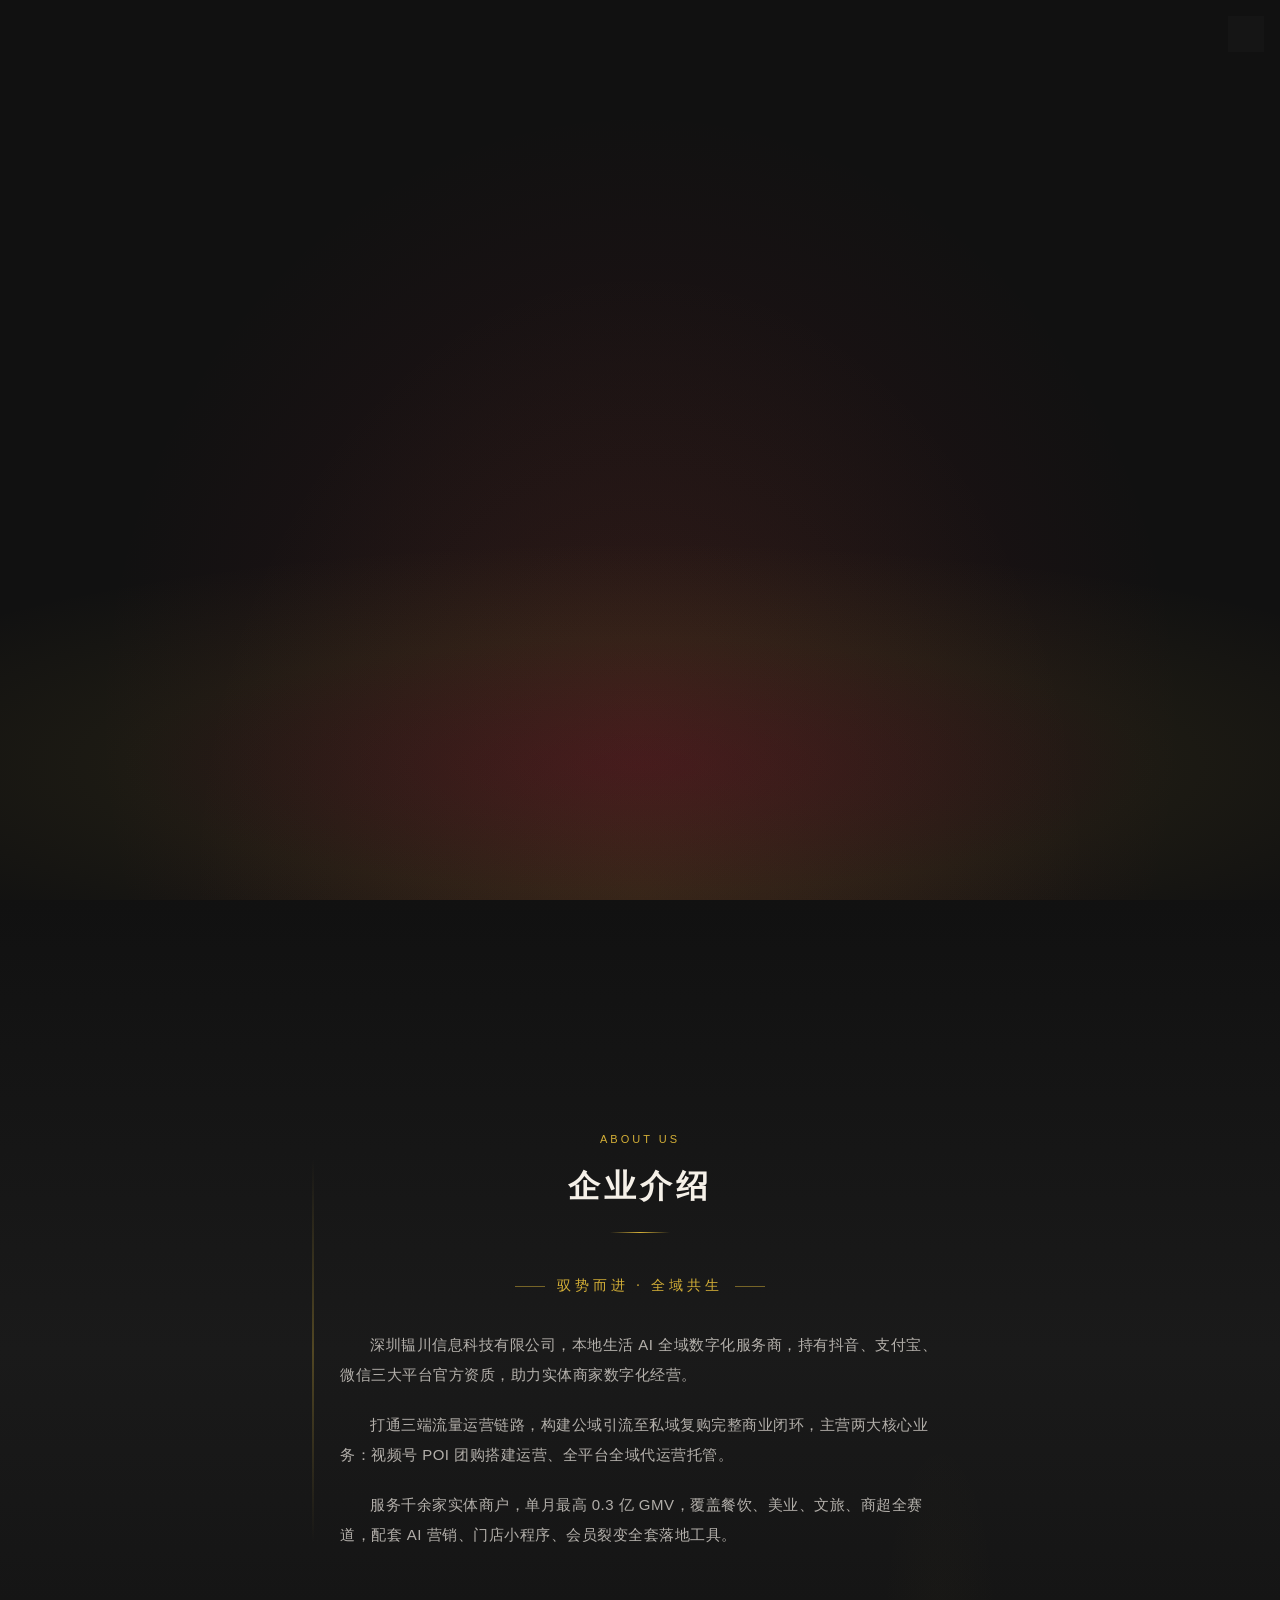
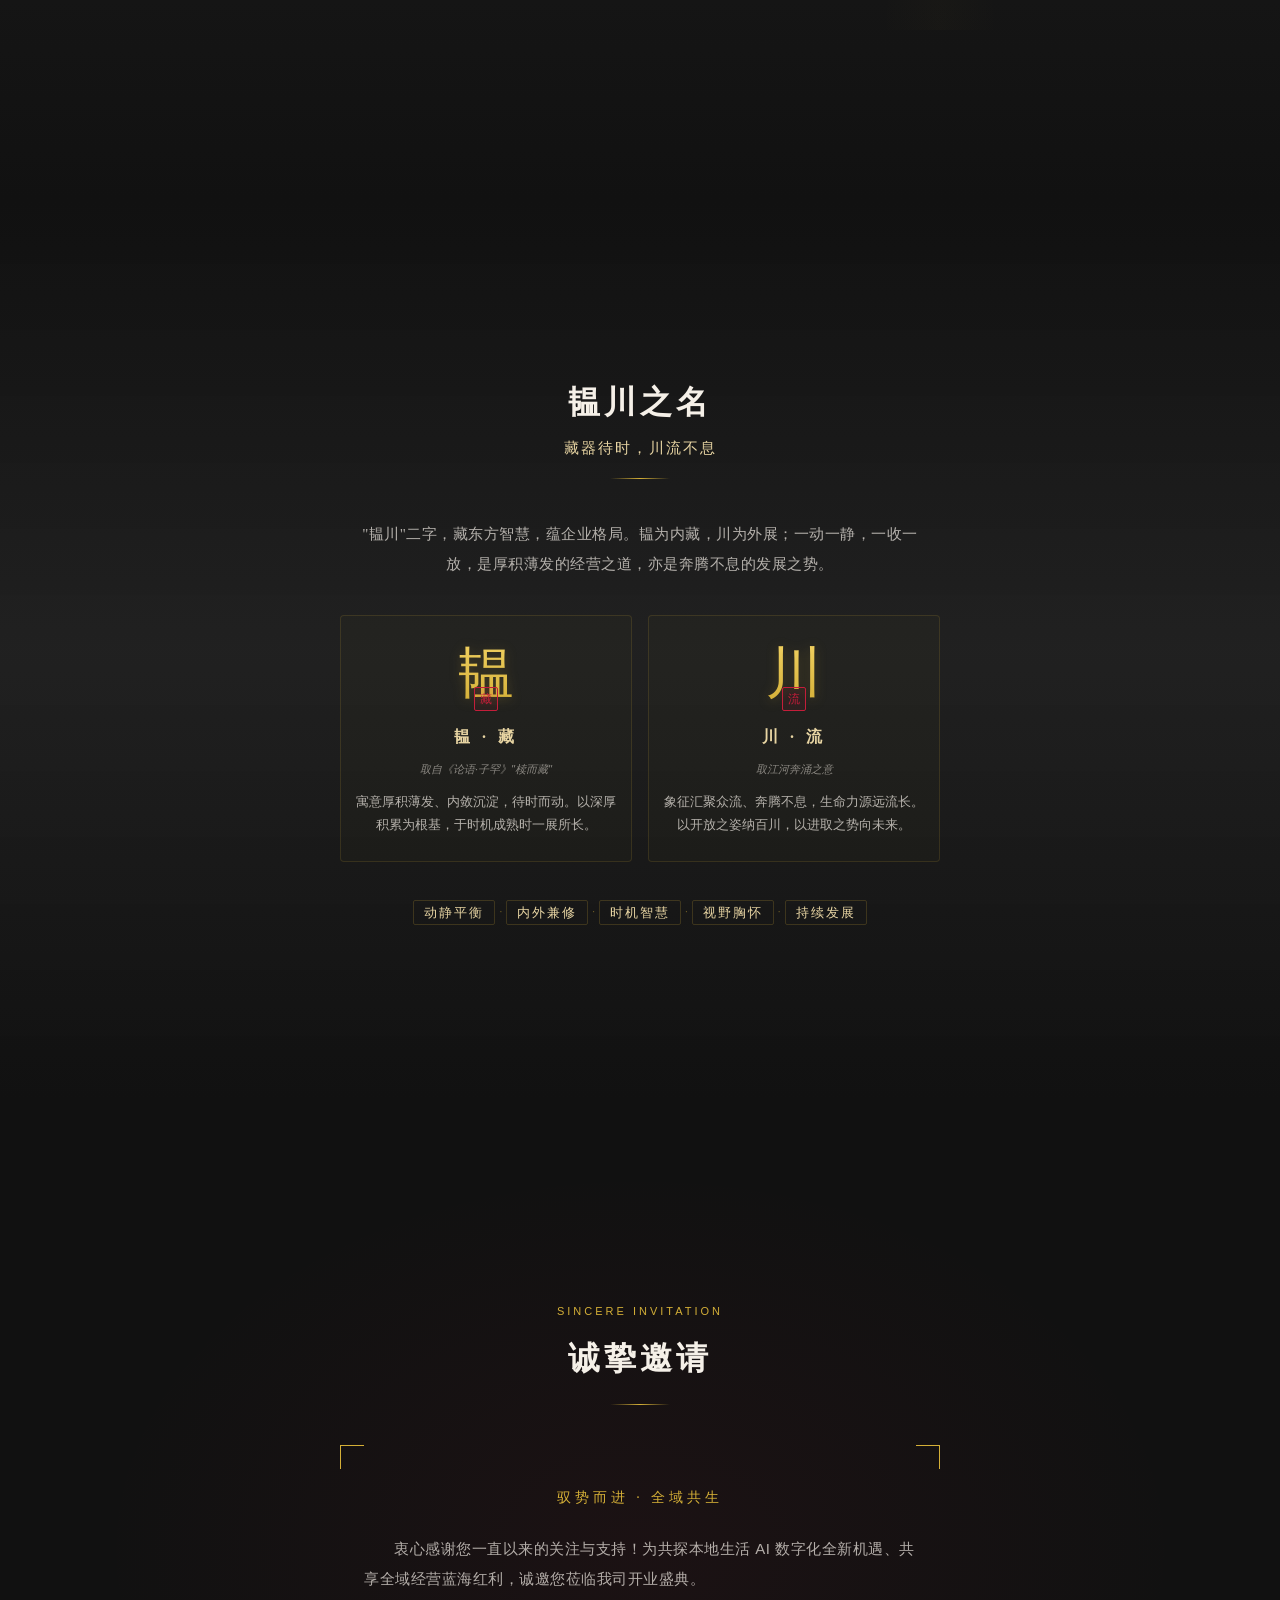
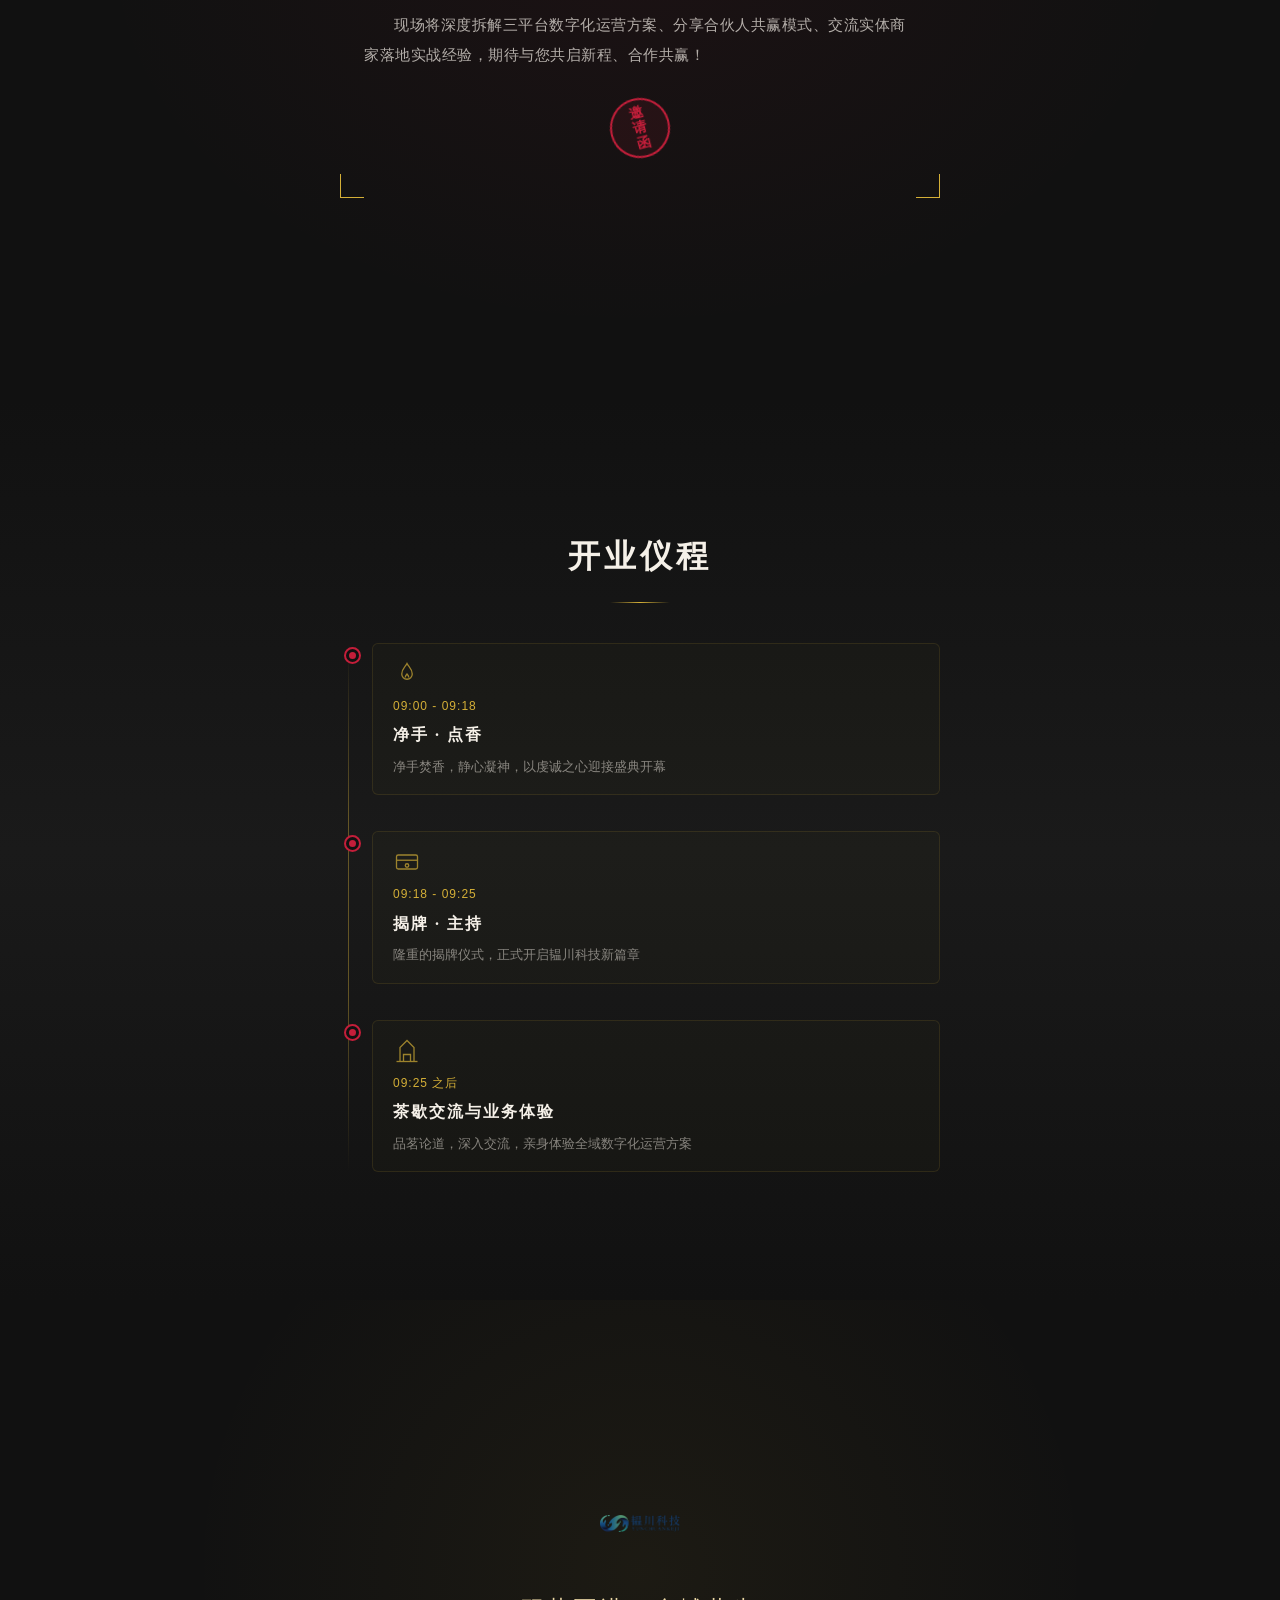
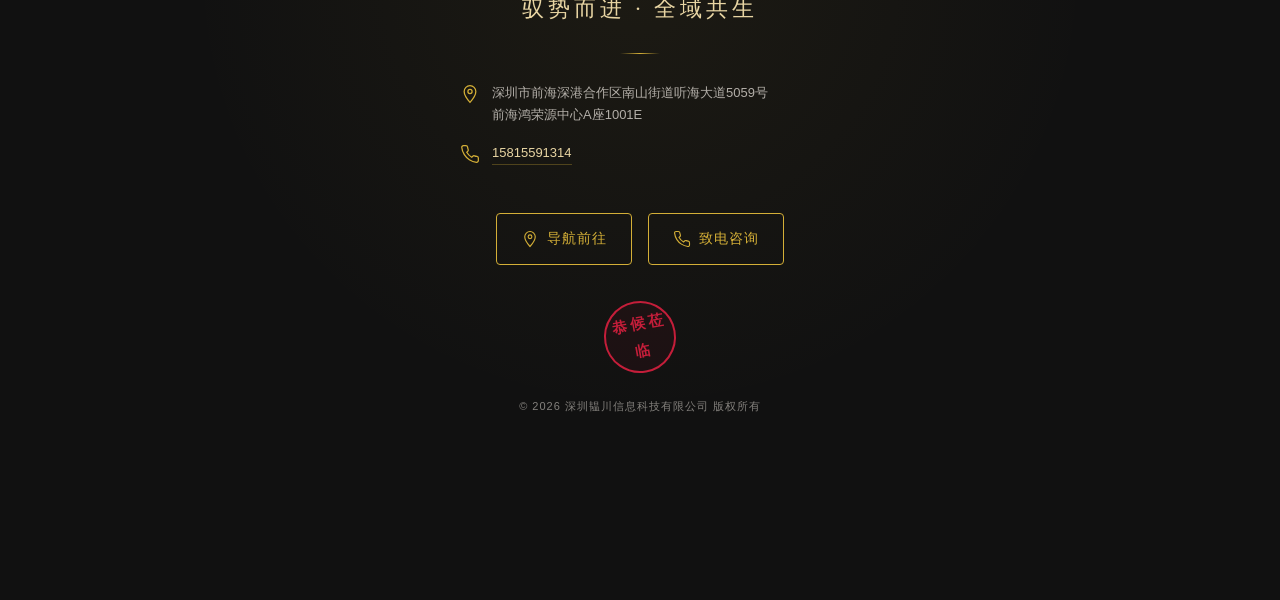
==== index.html @ 66364851 "初始化项目，上传开业邀请函页面全部代码" ====
<!DOCTYPE html>
<html lang="zh-CN">
<head>
  <meta charset="UTF-8">
  <meta name="viewport" content="width=device-width, initial-scale=1.0, maximum-scale=1.0, user-scalable=no">
  <title>韫川科技 · 开业盛典邀请函</title>
  <meta name="description" content="深圳韫川信息科技有限公司开业盛典诚邀您的莅临">
  <meta property="og:title" content="韫川科技 · 开业盛典邀请函">
  <meta property="og:description" content="驭势而进 · 全域共生 | 2026年7月16日 诚邀莅临">
  <meta property="og:image" content="public/logo.png">
  <link rel="preconnect" href="https://fonts.googleapis.cn">
  <link rel="preconnect" href="https://fonts.gstatic.cn" crossorigin>
  <link href="https://fonts.googleapis.cn/css2?family=Ma+Shan+Zheng&family=Noto+Sans+SC:wght@300;400;500;700&family=Noto+Serif+SC:wght@400;600;700;900&family=Playfair+Display:ital,wght@0,400;0,700;1,400&family=Montserrat:wght@300;400;600&display=swap" rel="stylesheet">
  <link rel="stylesheet" href="styles/main.css">
</head>
<body>
  <!-- 水纹背景画布 -->
  <canvas id="water-canvas"></canvas>

  <!-- 音乐控制按钮 -->
  <button class="music-btn" id="music-btn" aria-label="背景音乐开关">
    <div class="music-icon">
      <span class="music-bar"></span>
      <span class="music-bar"></span>
      <span class="music-bar"></span>
      <span class="music-bar"></span>
    </div>
  </button>

  <!-- 加载动画 -->
  <div id="loader" class="loader">
    <div class="loader-inner">
      <img src="public/logo.png" alt="韫川科技" class="loader-logo">
      <div class="loader-ink"></div>
    </div>
  </div>

  <!-- 主内容 -->
  <main id="main-content" class="main-content hidden">

    <!-- ====== 第一屏 · 首屏 ====== -->
    <section class="section hero-section" id="hero">
      <!-- 红金光效 -->
      <div class="hero-glow"></div>
      <div class="hero-content">
        <!-- LOGO -->
        <div class="hero-logo-wrap anim-item" data-delay="300">
          <img src="public/logo.png" alt="韫川科技" class="hero-logo">
          <div class="logo-gold-line"></div>
        </div>
        <!-- 主标题 -->
        <h1 class="hero-title anim-item" data-delay="600">
          <span class="title-main">驭势而进 · 全域共生</span>
        </h1>
        <!-- 副标题 -->
        <p class="hero-subtitle anim-item" data-delay="900">深圳韫川信息科技有限公司开业盛典</p>
        <!-- 时间地址 -->
        <div class="hero-info anim-item" data-delay="1200">
          <p class="hero-datetime">2026年7月16日 09:18</p>
          <p class="hero-address">深圳市前海深港合作区南山街道听海大道5059号<br>前海鸿荣源中心A座1001E</p>
        </div>
      </div>
      <!-- 右下角印章 -->
      <div class="hero-stamp anim-item" data-delay="1500">
        <div class="stamp-box">
          <span>诚</span><span>挚</span><span>邀</span><span>请</span>
        </div>
      </div>
      <!-- 滚动提示 -->
      <div class="scroll-hint anim-item" data-delay="1800">
        <div class="scroll-arrow"></div>
      </div>
    </section>

    <!-- ====== 第二屏 · 企业介绍 ====== -->
    <section class="section about-section" id="about">
      <div class="section-inner">
        <!-- 栏目标题 -->
        <div class="section-header anim-item">
          <span class="section-tag">About US</span>
          <h2 class="section-title">企业介绍</h2>
          <div class="header-line"></div>
        </div>
        <!-- 引语 -->
        <p class="about-quote anim-item" data-delay="100">驭势而进 · 全域共生</p>
        <!-- 左侧金线 -->
        <div class="about-gold-bar"></div>
        <!-- 正文 -->
        <div class="about-body">
          <p class="anim-item" data-delay="200">
            深圳韫川信息科技有限公司，本地生活 AI 全域数字化服务商，持有抖音、支付宝、微信三大平台官方资质，助力实体商家数字化经营。
          </p>
          <p class="anim-item" data-delay="350">
            打通三端流量运营链路，构建公域引流至私域复购完整商业闭环，主营两大核心业务：视频号 POI 团购搭建运营、全平台全域代运营托管。
          </p>
          <p class="anim-item" data-delay="500">
            服务千余家实体商户，单月最高 0.3 亿 GMV，覆盖餐饮、美业、文旅、商超全赛道，配套 AI 营销、门店小程序、会员裂变全套落地工具。
          </p>
        </div>
        <!-- 右侧水墨山川装饰 -->
        <div class="about-ink-mountain"></div>
      </div>
    </section>

    <!-- ====== 第三屏 · 韫川文化 ====== -->
    <section class="section culture-section" id="culture">
      <div class="section-inner">
        <!-- 栏目标题 -->
        <div class="section-header anim-item">
          <h2 class="section-title">韫川之名</h2>
          <p class="section-subtitle">藏器待时，川流不息</p>
          <div class="header-line"></div>
        </div>
        <!-- 开篇总起 -->
        <p class="culture-intro anim-item" data-delay="100">
          "韫川"二字，藏东方智慧，蕴企业格局。韫为内藏，川为外展；一动一静，一收一放，是厚积薄发的经营之道，亦是奔腾不息的发展之势。
        </p>
        <!-- 韫/川 双栏 -->
        <div class="culture-columns">
          <div class="culture-col culture-yun anim-item" data-delay="300">
            <div class="culture-char-wrap">
              <span class="culture-char">韫</span>
              <div class="culture-seal">藏</div>
            </div>
            <h3>韫 · 藏</h3>
            <p class="culture-source">取自《论语·子罕》"椟而藏"</p>
            <p>寓意厚积薄发、内敛沉淀，待时而动。以深厚积累为根基，于时机成熟时一展所长。</p>
          </div>
          <div class="culture-col culture-chuan anim-item" data-delay="400">
            <div class="culture-char-wrap">
              <span class="culture-char">川</span>
              <div class="culture-seal">流</div>
            </div>
            <h3>川 · 流</h3>
            <p class="culture-source">取江河奔涌之意</p>
            <p>象征汇聚众流、奔腾不息，生命力源远流长。以开放之姿纳百川，以进取之势向未来。</p>
          </div>
        </div>
        <!-- 底部五句总结 -->
        <div class="culture-summary anim-item" data-delay="600">
          <div class="summary-item"><span>动静平衡</span></div>
          <div class="summary-dot">·</div>
          <div class="summary-item"><span>内外兼修</span></div>
          <div class="summary-dot">·</div>
          <div class="summary-item"><span>时机智慧</span></div>
          <div class="summary-dot">·</div>
          <div class="summary-item"><span>视野胸怀</span></div>
          <div class="summary-dot">·</div>
          <div class="summary-item"><span>持续发展</span></div>
        </div>
      </div>
    </section>

    <!-- ====== 第四屏 · 诚挚邀请 ====== -->
    <section class="section invite-section" id="invite">
      <div class="section-inner">
        <!-- 栏目标题 -->
        <div class="section-header anim-item">
          <span class="section-tag">Sincere Invitation</span>
          <h2 class="section-title">诚挚邀请</h2>
          <div class="header-line"></div>
        </div>
        <!-- 邀请卡 -->
        <div class="invite-card anim-item" data-delay="200">
          <!-- 金线边框 -->
          <div class="card-border">
            <span class="corner tl"></span>
            <span class="corner tr"></span>
            <span class="corner bl"></span>
            <span class="corner br"></span>
          </div>
          <!-- 引语 -->
          <p class="invite-quote anim-item" data-delay="300">驭势而进 · 全域共生</p>
          <!-- 正文 -->
          <div class="invite-body anim-item" data-delay="400">
            <p>
              衷心感谢您一直以来的关注与支持！为共探本地生活 AI 数字化全新机遇、共享全域经营蓝海红利，诚邀您莅临我司开业盛典。
            </p>
            <p>
              现场将深度拆解三平台数字化运营方案、分享合伙人共赢模式、交流实体商家落地实战经验，期待与您共启新程、合作共赢！
            </p>
          </div>
          <!-- 邀请函印章 -->
          <div class="invite-stamp anim-item" data-delay="600">
            <div class="stamp-circle">
              <span>邀</span>
              <span>请</span>
              <span>函</span>
            </div>
          </div>
        </div>
      </div>
    </section>

    <!-- ====== 第五屏 · 开业仪程 ====== -->
    <section class="section schedule-section" id="schedule">
      <div class="section-inner">
        <!-- 栏目标题 -->
        <div class="section-header anim-item">
          <h2 class="section-title">开业仪程</h2>
          <div class="header-line"></div>
        </div>
        <!-- 时间轴 -->
        <div class="timeline">
          <div class="timeline-line"></div>
          <div class="timeline-item anim-item" data-delay="100">
            <div class="timeline-dot">
              <div class="dot-inner"></div>
            </div>
            <div class="timeline-card">
              <div class="timeline-icon">
                <svg viewBox="0 0 32 32" fill="none" stroke="currentColor" stroke-width="1.5">
                  <path d="M16 4c-2 4-6 6-6 12a6 6 0 0 0 12 0c0-6-4-8-6-12z"/>
                  <path d="M14 20c0-2 1-3 2-4 1 1 2 2 2 4"/>
                </svg>
              </div>
              <div class="timeline-time">09:00 - 09:18</div>
              <h3>净手 · 点香</h3>
              <p>净手焚香，静心凝神，以虔诚之心迎接盛典开幕</p>
            </div>
          </div>
          <div class="timeline-item anim-item" data-delay="250">
            <div class="timeline-dot">
              <div class="dot-inner"></div>
            </div>
            <div class="timeline-card">
              <div class="timeline-icon">
                <svg viewBox="0 0 32 32" fill="none" stroke="currentColor" stroke-width="1.5">
                  <rect x="4" y="8" width="24" height="16" rx="2"/>
                  <line x1="4" y1="14" x2="28" y2="14"/>
                  <circle cx="16" cy="20" r="2"/>
                </svg>
              </div>
              <div class="timeline-time">09:18 - 09:25</div>
              <h3>揭牌 · 主持</h3>
              <p>隆重的揭牌仪式，正式开启韫川科技新篇章</p>
            </div>
          </div>
          <div class="timeline-item anim-item" data-delay="400">
            <div class="timeline-dot">
              <div class="dot-inner"></div>
            </div>
            <div class="timeline-card">
              <div class="timeline-icon">
                <svg viewBox="0 0 32 32" fill="none" stroke="currentColor" stroke-width="1.5">
                  <path d="M8 28V12l8-8 8 8v16"/>
                  <path d="M12 28v-8h8v8"/>
                  <line x1="4" y1="28" x2="28" y2="28"/>
                </svg>
              </div>
              <div class="timeline-time">09:25 之后</div>
              <h3>茶歇交流与业务体验</h3>
              <p>品茗论道，深入交流，亲身体验全域数字化运营方案</p>
            </div>
          </div>
        </div>
      </div>
    </section>

    <!-- ====== 第六屏 · 尾页 ====== -->
    <section class="section footer-section" id="footer">
      <div class="section-inner">
        <!-- LOGO -->
        <div class="footer-logo-wrap anim-item">
          <img src="public/logo.png" alt="韫川科技" class="footer-logo">
        </div>
        <p class="footer-slogan anim-item" data-delay="100">驭势而进 · 全域共生</p>
        <div class="footer-divider anim-item" data-delay="150"></div>
        <!-- 联系信息 -->
        <div class="footer-info anim-item" data-delay="200">
          <div class="info-item">
            <svg viewBox="0 0 24 24" fill="none" stroke="currentColor" stroke-width="1.5">
              <path d="M12 2C8.13 2 5 5.13 5 9c0 5.25 7 13 7 13s7-7.75 7-13c0-3.87-3.13-7-7-7z"/>
              <circle cx="12" cy="9" r="2.5"/>
            </svg>
            <p>深圳市前海深港合作区南山街道听海大道5059号<br>前海鸿荣源中心A座1001E</p>
          </div>
          <div class="info-item">
            <svg viewBox="0 0 24 24" fill="none" stroke="currentColor" stroke-width="1.5">
              <path d="M22 16.92v3a2 2 0 0 1-2.18 2 19.79 19.79 0 0 1-8.63-3.07 19.5 19.5 0 0 1-6-6 19.79 19.79 0 0 1-3.07-8.67A2 2 0 0 1 4.11 2h3a2 2 0 0 1 2 1.72c.127.96.361 1.903.7 2.81a2 2 0 0 1-.45 2.11L8.09 9.91a16 16 0 0 0 6 6l1.27-1.27a2 2 0 0 1 2.11-.45c.907.339 1.85.573 2.81.7A2 2 0 0 1 22 16.92z"/>
            </svg>
            <a href="tel:15815591314" class="phone-link">15815591314</a>
          </div>
        </div>
        <!-- 导航按钮 -->
        <div class="footer-actions anim-item" data-delay="300">
          <a href="https://uri.amap.com/navigation?to=113.945417,22.521083,%E5%89%8D%E6%B5%B7%E9%B8%BF%E8%8D%A3%E6%BA%90%E4%B8%AD%E5%BF%83A%E5%BA%A7&mode=car&coordinate=gaode" target="_blank" class="nav-btn">
            <svg viewBox="0 0 24 24" fill="none" stroke="currentColor" stroke-width="1.5">
              <path d="M12 2C8.13 2 5 5.13 5 9c0 5.25 7 13 7 13s7-7.75 7-13c0-3.87-3.13-7-7-7z"/>
              <circle cx="12" cy="9" r="2.5"/>
            </svg>
            <span>导航前往</span>
          </a>
          <a href="tel:15815591314" class="call-btn">
            <svg viewBox="0 0 24 24" fill="none" stroke="currentColor" stroke-width="1.5">
              <path d="M22 16.92v3a2 2 0 0 1-2.18 2 19.79 19.79 0 0 1-8.63-3.07 19.5 19.5 0 0 1-6-6 19.79 19.79 0 0 1-3.07-8.67A2 2 0 0 1 4.11 2h3a2 2 0 0 1 2 1.72c.127.96.361 1.903.7 2.81a2 2 0 0 1-.45 2.11L8.09 9.91a16 16 0 0 0 6 6l1.27-1.27a2 2 0 0 1 2.11-.45c.907.339 1.85.573 2.81.7A2 2 0 0 1 22 16.92z"/>
            </svg>
            <span>致电咨询</span>
          </a>
        </div>
        <!-- 恭候莅临印章 -->
        <div class="footer-stamp anim-item" data-delay="400">
          <div class="stamp-circle-lg">
            <span>恭</span><span>候</span><span>莅</span><span>临</span>
          </div>
        </div>
        <p class="footer-copy">© 2026 深圳韫川信息科技有限公司 版权所有</p>
      </div>
    </section>
  </main>

  <script src="scripts/app.js"></script>
</body>
</html>
---- styles/main.css ----
/* ============================================
   韫川科技 · 开业盛典H5邀请函
   新中式商务风格
   ============================================ */

/* ---------- CSS Variables ---------- */
:root {
  --red: #C41E3A;
  --red-dark: #9B1830;
  --red-light: #E8344F;
  --gold: #D4AF37;
  --gold-light: #E8D5A3;
  --gold-bright: #F0D060;
  --ink: #2C2C2C;
  --ink-dark: #1a1a1a;
  --ink-deep: #111111;
  --warm-white: #F5F0E8;
  --warm-white-dim: rgba(245, 240, 232, 0.7);
  --text-dim: rgba(245, 240, 232, 0.5);
  --font-brush: 'Ma Shan Zheng', cursive;
  --font-serif: 'Noto Serif SC', serif;
  --font-sans: 'Noto Sans SC', sans-serif;
  --font-display: 'Playfair Display', serif;
  --font-mont: 'Montserrat', sans-serif;
}

/* ---------- Reset & Base ---------- */
*, *::before, *::after {
  margin: 0;
  padding: 0;
  box-sizing: border-box;
  -webkit-tap-highlight-color: transparent;
}

html {
  font-size: 16px;
  scroll-behavior: smooth;
  overflow-x: hidden;
}

body {
  font-family: var(--font-sans);
  background: var(--ink-deep);
  color: var(--warm-white);
  line-height: 1.8;
  overflow-x: hidden;
  -webkit-font-smoothing: antialiased;
  -moz-osx-font-smoothing: grayscale;
}

/* ---------- Water Canvas Background ---------- */
#water-canvas {
  position: fixed;
  top: 0;
  left: 0;
  width: 100%;
  height: 100%;
  z-index: 0;
  pointer-events: none;
  opacity: 0.35;
}

/* ---------- Music Button ---------- */
.music-btn {
  position: fixed;
  top: 16px;
  right: 16px;
  z-index: 1000;
  width: 36px;
  height: 36px;
  border-radius: 50%;
  border: 1px solid rgba(212, 175, 55, 0.4);
  background: rgba(26, 26, 26, 0.6);
  backdrop-filter: blur(8px);
  display: flex;
  align-items: center;
  justify-content: center;
  cursor: pointer;
  transition: all 0.3s ease;
}

.music-btn:hover, .music-btn:active {
  border-color: var(--gold);
  box-shadow: 0 0 12px rgba(212, 175, 55, 0.3);
}

.music-icon {
  display: flex;
  align-items: flex-end;
  gap: 2px;
  height: 14px;
}

.music-bar {
  display: block;
  width: 2.5px;
  background: var(--gold);
  border-radius: 1px;
  height: 4px;
  transition: height 0.2s ease;
}

.music-btn.playing .music-bar {
  animation: musicPulse 0.8s ease-in-out infinite alternate;
}

.music-btn.playing .music-bar:nth-child(1) { animation-delay: 0s; }
.music-btn.playing .music-bar:nth-child(2) { animation-delay: 0.2s; }
.music-btn.playing .music-bar:nth-child(3) { animation-delay: 0.4s; }
.music-btn.playing .music-bar:nth-child(4) { animation-delay: 0.1s; }

@keyframes musicPulse {
  0% { height: 4px; }
  100% { height: 14px; }
}

/* ---------- Loader ---------- */
.loader {
  position: fixed;
  inset: 0;
  z-index: 9999;
  background: var(--ink-deep);
  display: flex;
  align-items: center;
  justify-content: center;
  transition: opacity 0.8s ease, visibility 0.8s ease;
}

.loader.fade-out {
  opacity: 0;
  visibility: hidden;
}

.loader-inner {
  position: relative;
  display: flex;
  flex-direction: column;
  align-items: center;
}

.loader-logo {
  width: 120px;
  height: 120px;
  object-fit: contain;
  animation: loaderLogoIn 1.5s ease-out forwards;
}

.loader-ink {
  position: absolute;
  bottom: -20px;
  width: 200px;
  height: 4px;
  background: linear-gradient(90deg, transparent, var(--gold), transparent);
  animation: loaderInk 1.5s ease-out forwards;
  border-radius: 2px;
}

@keyframes loaderLogoIn {
  0% { opacity: 0; transform: scale(0.6); }
  60% { opacity: 1; transform: scale(1.05); }
  100% { opacity: 1; transform: scale(1); }
}

@keyframes loaderInk {
  0% { width: 0; opacity: 0; }
  50% { opacity: 1; }
  100% { width: 200px; opacity: 1; }
}

/* ---------- Main Content ---------- */
.main-content {
  position: relative;
  z-index: 1;
}

.main-content.hidden {
  opacity: 0;
  visibility: hidden;
}

.main-content.visible {
  opacity: 1;
  visibility: visible;
  transition: opacity 0.6s ease 0.3s;
}

/* ---------- Section Base ---------- */
.section {
  position: relative;
  min-height: 100vh;
  min-height: 100dvh;
  display: flex;
  align-items: center;
  justify-content: center;
  overflow: hidden;
}

.section-inner {
  position: relative;
  width: 100%;
  max-width: 600px;
  margin: 0 auto;
  padding: 80px 24px;
  z-index: 2;
}

/* ---------- Animation Items ---------- */
.anim-item {
  opacity: 0;
  transform: translateY(30px);
  transition: opacity 0.7s ease, transform 0.7s ease;
}

.anim-item.visible {
  opacity: 1;
  transform: translateY(0);
}

/* ---------- Section Header ---------- */
.section-header {
  text-align: center;
  margin-bottom: 40px;
}

.section-tag {
  display: block;
  font-family: var(--font-mont);
  font-size: 11px;
  letter-spacing: 3px;
  text-transform: uppercase;
  color: var(--gold);
  margin-bottom: 8px;
}

.section-title {
  font-family: var(--font-serif);
  font-size: 28px;
  font-weight: 700;
  color: var(--warm-white);
  letter-spacing: 4px;
}

.section-subtitle {
  font-family: var(--font-serif);
  font-size: 15px;
  color: var(--gold-light);
  margin-top: 4px;
  letter-spacing: 2px;
}

.header-line {
  width: 60px;
  height: 1px;
  background: linear-gradient(90deg, transparent, var(--gold), transparent);
  margin: 16px auto 0;
}

/* =============================================
   第一屏 · 首屏
   ============================================= */
.hero-section {
  background: radial-gradient(ellipse at 50% 80%, rgba(196, 30, 58, 0.12) 0%, transparent 60%),
              radial-gradient(ellipse at 50% 100%, rgba(212, 175, 55, 0.08) 0%, transparent 50%),
              var(--ink-deep);
}

.hero-glow {
  position: absolute;
  bottom: -10%;
  left: 50%;
  transform: translateX(-50%);
  width: 140%;
  height: 50%;
  background: radial-gradient(ellipse at center, rgba(196, 30, 58, 0.15) 0%, rgba(212, 175, 55, 0.06) 40%, transparent 70%);
  animation: heroGlow 6s ease-in-out infinite alternate;
  pointer-events: none;
}

@keyframes heroGlow {
  0% { opacity: 0.6; transform: translateX(-50%) translateY(0); }
  100% { opacity: 1; transform: translateX(-50%) translateY(-10px); }
}

.hero-content {
  position: relative;
  z-index: 2;
  text-align: center;
  padding: 0 24px;
}

/* LOGO */
.hero-logo-wrap {
  display: flex;
  flex-direction: column;
  align-items: center;
  margin-bottom: 36px;
}

.hero-logo {
  width: 140px;
  height: 140px;
  object-fit: contain;
  filter: drop-shadow(0 0 20px rgba(212, 175, 55, 0.2));
  animation: heroLogoFloat 4s ease-in-out infinite;
}

@keyframes heroLogoFloat {
  0%, 100% { transform: translateY(0); }
  50% { transform: translateY(-6px); }
}

.logo-gold-line {
  width: 80px;
  height: 1px;
  background: linear-gradient(90deg, transparent, var(--gold), transparent);
  margin-top: 16px;
}

/* 主标题 */
.hero-title {
  margin-bottom: 16px;
}

.title-main {
  font-family: var(--font-brush);
  font-size: 36px;
  color: transparent;
  background: linear-gradient(135deg, var(--gold-bright) 0%, var(--gold) 40%, var(--gold-light) 70%, var(--gold) 100%);
  background-clip: text;
  -webkit-background-clip: text;
  letter-spacing: 4px;
  line-height: 1.4;
  text-shadow: none;
  filter: drop-shadow(0 2px 8px rgba(212, 175, 55, 0.3));
}

/* 副标题 */
.hero-subtitle {
  font-family: var(--font-serif);
  font-size: 15px;
  color: var(--warm-white-dim);
  letter-spacing: 3px;
  margin-bottom: 32px;
}

/* 时间地址 */
.hero-info {
  margin-bottom: 20px;
}

.hero-datetime {
  font-family: var(--font-mont);
  font-size: 13px;
  color: var(--gold-light);
  letter-spacing: 2px;
  margin-bottom: 8px;
}

.hero-address {
  font-size: 12px;
  color: var(--text-dim);
  line-height: 1.8;
  letter-spacing: 1px;
}

/* 印章 */
.hero-stamp {
  position: absolute;
  right: 20px;
  bottom: 100px;
  z-index: 3;
}

.stamp-box {
  display: flex;
  flex-direction: column;
  align-items: center;
  padding: 10px 6px;
  border: 1.5px solid var(--red);
  border-radius: 3px;
  background: rgba(196, 30, 58, 0.1);
}

.stamp-box span {
  font-family: var(--font-serif);
  font-size: 14px;
  color: var(--red);
  line-height: 1.4;
  font-weight: 700;
}

/* 滚动提示 */
.scroll-hint {
  position: absolute;
  bottom: 30px;
  left: 50%;
  transform: translateX(-50%);
  display: flex;
  flex-direction: column;
  align-items: center;
  z-index: 3;
}

.scroll-arrow {
  width: 20px;
  height: 20px;
  border-right: 1.5px solid var(--gold);
  border-bottom: 1.5px solid var(--gold);
  transform: rotate(45deg);
  animation: scrollBounce 2s ease-in-out infinite;
  opacity: 0.6;
}

@keyframes scrollBounce {
  0%, 100% { transform: rotate(45deg) translateY(0); opacity: 0.6; }
  50% { transform: rotate(45deg) translateY(6px); opacity: 1; }
}

/* =============================================
   第二屏 · 企业介绍
   ============================================= */
.about-section {
  background: linear-gradient(180deg, var(--ink-deep) 0%, var(--ink-dark) 50%, var(--ink-deep) 100%);
}

.about-quote {
  font-family: var(--font-serif);
  font-size: 14px;
  color: var(--gold);
  text-align: center;
  letter-spacing: 4px;
  margin-bottom: 32px;
  position: relative;
}

.about-quote::before,
.about-quote::after {
  content: '';
  display: inline-block;
  width: 30px;
  height: 0.5px;
  background: var(--gold);
  vertical-align: middle;
  margin: 0 12px;
  opacity: 0.5;
}

.about-gold-bar {
  position: absolute;
  left: 12px;
  top: 50%;
  transform: translateY(-50%);
  width: 2px;
  height: 60%;
  background: linear-gradient(180deg, transparent, var(--gold), transparent);
  opacity: 0.3;
}

.about-body p {
  font-size: 14px;
  line-height: 2;
  color: var(--warm-white-dim);
  margin-bottom: 20px;
  text-indent: 2em;
  letter-spacing: 0.5px;
}

.about-ink-mountain {
  position: absolute;
  right: -20px;
  bottom: 40px;
  width: 120px;
  height: 200px;
  background: radial-gradient(ellipse at bottom, rgba(212, 175, 55, 0.04) 0%, transparent 70%);
  opacity: 0.5;
  pointer-events: none;
}

/* =============================================
   第三屏 · 韫川文化
   ============================================= */
.culture-section {
  background: linear-gradient(180deg, var(--ink-deep) 0%, rgba(44, 44, 44, 0.6) 50%, var(--ink-deep) 100%);
}

.culture-intro {
  font-family: var(--font-serif);
  font-size: 14px;
  line-height: 2;
  color: var(--warm-white-dim);
  text-align: center;
  margin-bottom: 36px;
  padding: 0 8px;
  letter-spacing: 0.5px;
}

/* 双栏 */
.culture-columns {
  display: flex;
  gap: 16px;
  margin-bottom: 36px;
}

.culture-col {
  flex: 1;
  text-align: center;
  padding: 24px 12px;
  border: 0.5px solid rgba(212, 175, 55, 0.15);
  border-radius: 4px;
  background: rgba(212, 175, 55, 0.02);
  position: relative;
}

/* 文化屏专属动效 - 韫从左滑入，川从右滑入 */
.culture-yun {
  opacity: 0;
  transform: translateX(-40px);
  transition: opacity 0.8s ease, transform 0.8s ease;
}

.culture-chuan {
  opacity: 0;
  transform: translateX(40px);
  transition: opacity 0.8s ease 0.2s, transform 0.8s ease 0.2s;
}

.culture-yun.visible {
  opacity: 1;
  transform: translateX(0);
}

.culture-chuan.visible {
  opacity: 1;
  transform: translateX(0);
}

.culture-char-wrap {
  position: relative;
  margin-bottom: 16px;
}

.culture-char {
  font-family: var(--font-brush);
  font-size: 56px;
  color: transparent;
  background: linear-gradient(180deg, var(--gold-bright), var(--gold));
  background-clip: text;
  -webkit-background-clip: text;
  line-height: 1.2;
  filter: drop-shadow(0 2px 6px rgba(212, 175, 55, 0.25));
}

.culture-seal {
  position: absolute;
  bottom: -4px;
  right: 50%;
  transform: translateX(50%);
  width: 24px;
  height: 24px;
  border: 1px solid var(--red);
  border-radius: 2px;
  display: flex;
  align-items: center;
  justify-content: center;
  font-family: var(--font-serif);
  font-size: 12px;
  color: var(--red);
  background: rgba(196, 30, 58, 0.08);
}

.culture-col h3 {
  font-family: var(--font-serif);
  font-size: 16px;
  color: var(--gold-light);
  margin-bottom: 8px;
  letter-spacing: 4px;
}

.culture-source {
  font-size: 11px;
  color: var(--text-dim);
  margin-bottom: 10px;
  font-style: italic;
}

.culture-col p:last-child {
  font-size: 13px;
  color: var(--warm-white-dim);
  line-height: 1.8;
}

/* 底部总结 */
.culture-summary {
  display: flex;
  align-items: center;
  justify-content: center;
  flex-wrap: wrap;
  gap: 4px;
}

.summary-item span {
  font-family: var(--font-serif);
  font-size: 13px;
  color: var(--gold-light);
  letter-spacing: 2px;
  padding: 4px 10px;
  border: 0.5px solid rgba(212, 175, 55, 0.2);
  border-radius: 2px;
}

.summary-dot {
  color: var(--gold);
  font-size: 10px;
  opacity: 0.5;
}

/* =============================================
   第四屏 · 诚挚邀请
   ============================================= */
.invite-section {
  background: radial-gradient(ellipse at 50% 50%, rgba(196, 30, 58, 0.06) 0%, transparent 60%),
              var(--ink-deep);
}

.invite-card {
  position: relative;
  padding: 40px 24px;
  text-align: center;
}

/* 金线边框 */
.card-border {
  position: absolute;
  inset: 0;
  pointer-events: none;
}

.corner {
  position: absolute;
  width: 24px;
  height: 24px;
}

.corner.tl { top: 0; left: 0; border-top: 1px solid var(--gold); border-left: 1px solid var(--gold); }
.corner.tr { top: 0; right: 0; border-top: 1px solid var(--gold); border-right: 1px solid var(--gold); }
.corner.bl { bottom: 0; left: 0; border-bottom: 1px solid var(--gold); border-left: 1px solid var(--gold); }
.corner.br { bottom: 0; right: 0; border-bottom: 1px solid var(--gold); border-right: 1px solid var(--gold); }

.invite-quote {
  font-family: var(--font-serif);
  font-size: 14px;
  color: var(--gold);
  letter-spacing: 4px;
  margin-bottom: 24px;
}

.invite-body p {
  font-size: 14px;
  line-height: 2;
  color: var(--warm-white-dim);
  margin-bottom: 16px;
  text-indent: 2em;
  text-align: left;
  letter-spacing: 0.5px;
}

/* 邀请函印章 */
.invite-stamp {
  display: flex;
  justify-content: center;
  margin-top: 28px;
}

.stamp-circle {
  width: 60px;
  height: 60px;
  border: 2px solid var(--red);
  border-radius: 50%;
  display: flex;
  flex-direction: column;
  align-items: center;
  justify-content: center;
  background: rgba(196, 30, 58, 0.08);
  transform: rotate(-15deg);
}

.stamp-circle span {
  font-family: var(--font-serif);
  font-size: 14px;
  color: var(--red);
  font-weight: 700;
  line-height: 1.1;
}

/* =============================================
   第五屏 · 开业仪程
   ============================================= */
.schedule-section {
  background: linear-gradient(180deg, var(--ink-deep) 0%, var(--ink-dark) 50%, var(--ink-deep) 100%);
}

/* 时间轴 */
.timeline {
  position: relative;
  padding-left: 32px;
}

.timeline-line {
  position: absolute;
  left: 8px;
  top: 0;
  bottom: 0;
  width: 1px;
  background: linear-gradient(180deg, transparent, var(--gold), var(--gold), transparent);
  opacity: 0.4;
}

.timeline-item {
  position: relative;
  margin-bottom: 36px;
}

.timeline-item:last-child {
  margin-bottom: 0;
}

.timeline-dot {
  position: absolute;
  left: -28px;
  top: 4px;
  width: 17px;
  height: 17px;
  border-radius: 50%;
  border: 2px solid var(--red);
  background: var(--ink-deep);
  display: flex;
  align-items: center;
  justify-content: center;
}

.dot-inner {
  width: 7px;
  height: 7px;
  border-radius: 50%;
  background: var(--red);
  animation: dotPulse 2s ease-in-out infinite;
}

@keyframes dotPulse {
  0%, 100% { opacity: 1; transform: scale(1); }
  50% { opacity: 0.5; transform: scale(0.7); }
}

.timeline-card {
  padding: 16px 20px;
  border: 0.5px solid rgba(212, 175, 55, 0.12);
  border-radius: 6px;
  background: rgba(212, 175, 55, 0.02);
}

.timeline-icon {
  width: 28px;
  height: 28px;
  color: var(--gold);
  margin-bottom: 8px;
  opacity: 0.7;
}

.timeline-icon svg {
  width: 100%;
  height: 100%;
}

.timeline-time {
  font-family: var(--font-mont);
  font-size: 12px;
  color: var(--gold);
  letter-spacing: 1px;
  margin-bottom: 4px;
}

.timeline-card h3 {
  font-family: var(--font-serif);
  font-size: 16px;
  color: var(--warm-white);
  margin-bottom: 6px;
  letter-spacing: 2px;
}

.timeline-card p {
  font-size: 13px;
  color: var(--text-dim);
  line-height: 1.7;
}

/* =============================================
   第六屏 · 尾页
   ============================================= */
.footer-section {
  background: radial-gradient(ellipse at 50% 30%, rgba(212, 175, 55, 0.06) 0%, transparent 50%),
              var(--ink-deep);
  min-height: 100vh;
  min-height: 100dvh;
}

.footer-section .section-inner {
  text-align: center;
  display: flex;
  flex-direction: column;
  align-items: center;
}

.footer-logo-wrap {
  margin-bottom: 16px;
}

.footer-logo {
  width: 80px;
  height: 80px;
  object-fit: contain;
  opacity: 0.8;
}

.footer-slogan {
  font-family: var(--font-brush);
  font-size: 22px;
  color: var(--gold-light);
  letter-spacing: 4px;
  margin-bottom: 24px;
}

.footer-divider {
  width: 40px;
  height: 1px;
  background: linear-gradient(90deg, transparent, var(--gold), transparent);
  margin-bottom: 28px;
}

/* 联系信息 */
.footer-info {
  margin-bottom: 32px;
  width: 100%;
  max-width: 360px;
}

.info-item {
  display: flex;
  align-items: flex-start;
  gap: 12px;
  margin-bottom: 16px;
  text-align: left;
}

.info-item svg {
  width: 20px;
  height: 20px;
  flex-shrink: 0;
  color: var(--gold);
  margin-top: 2px;
}

.info-item p,
.info-item a {
  font-size: 13px;
  color: var(--warm-white-dim);
  line-height: 1.7;
}

.phone-link {
  color: var(--gold-light) !important;
  text-decoration: none;
  border-bottom: 1px solid rgba(212, 175, 55, 0.3);
  transition: border-color 0.3s;
}

.phone-link:hover {
  border-color: var(--gold);
}

/* 按钮组 */
.footer-actions {
  display: flex;
  gap: 16px;
  margin-bottom: 36px;
}

.nav-btn,
.call-btn {
  display: flex;
  align-items: center;
  gap: 8px;
  padding: 12px 24px;
  border: 1px solid var(--gold);
  border-radius: 4px;
  color: var(--gold);
  text-decoration: none;
  font-size: 14px;
  letter-spacing: 1px;
  transition: all 0.3s ease;
  background: transparent;
}

.nav-btn:hover, .nav-btn:active,
.call-btn:hover, .call-btn:active {
  background: rgba(212, 175, 55, 0.1);
  box-shadow: 0 0 20px rgba(212, 175, 55, 0.15);
}

.nav-btn svg,
.call-btn svg {
  width: 18px;
  height: 18px;
}

/* 恭候莅临印章 */
.footer-stamp {
  margin-bottom: 24px;
}

.stamp-circle-lg {
  width: 72px;
  height: 72px;
  border: 2px solid var(--red);
  border-radius: 50%;
  display: flex;
  flex-wrap: wrap;
  align-items: center;
  justify-content: center;
  background: rgba(196, 30, 58, 0.06);
  transform: rotate(-10deg);
  padding: 8px;
  gap: 2px;
}

.stamp-circle-lg span {
  font-family: var(--font-serif);
  font-size: 15px;
  color: var(--red);
  font-weight: 700;
  width: 16px;
  text-align: center;
  line-height: 1.2;
}

.footer-copy {
  font-size: 11px;
  color: var(--text-dim);
  letter-spacing: 1px;
}

/* =============================================
   响应式适配
   ============================================= */
@media (max-width: 375px) {
  .title-main {
    font-size: 30px;
  }

  .hero-logo {
    width: 110px;
    height: 110px;
  }

  .section-title {
    font-size: 24px;
  }

  .culture-columns {
    flex-direction: column;
    gap: 20px;
  }

  .culture-char {
    font-size: 44px;
  }

  .footer-actions {
    flex-direction: column;
    width: 100%;
    padding: 0 20px;
  }

  .nav-btn,
  .call-btn {
    justify-content: center;
    width: 100%;
  }

  .summary-item span {
    font-size: 11px;
    padding: 3px 6px;
  }
}

@media (min-width: 768px) {
  .section-inner {
    max-width: 680px;
    padding: 100px 40px;
  }

  .title-main {
    font-size: 44px;
  }

  .hero-logo {
    width: 160px;
    height: 160px;
  }

  .section-title {
    font-size: 32px;
  }

  .about-body p {
    font-size: 15px;
  }

  .culture-intro {
    font-size: 15px;
  }

  .invite-body p {
    font-size: 15px;
  }
}
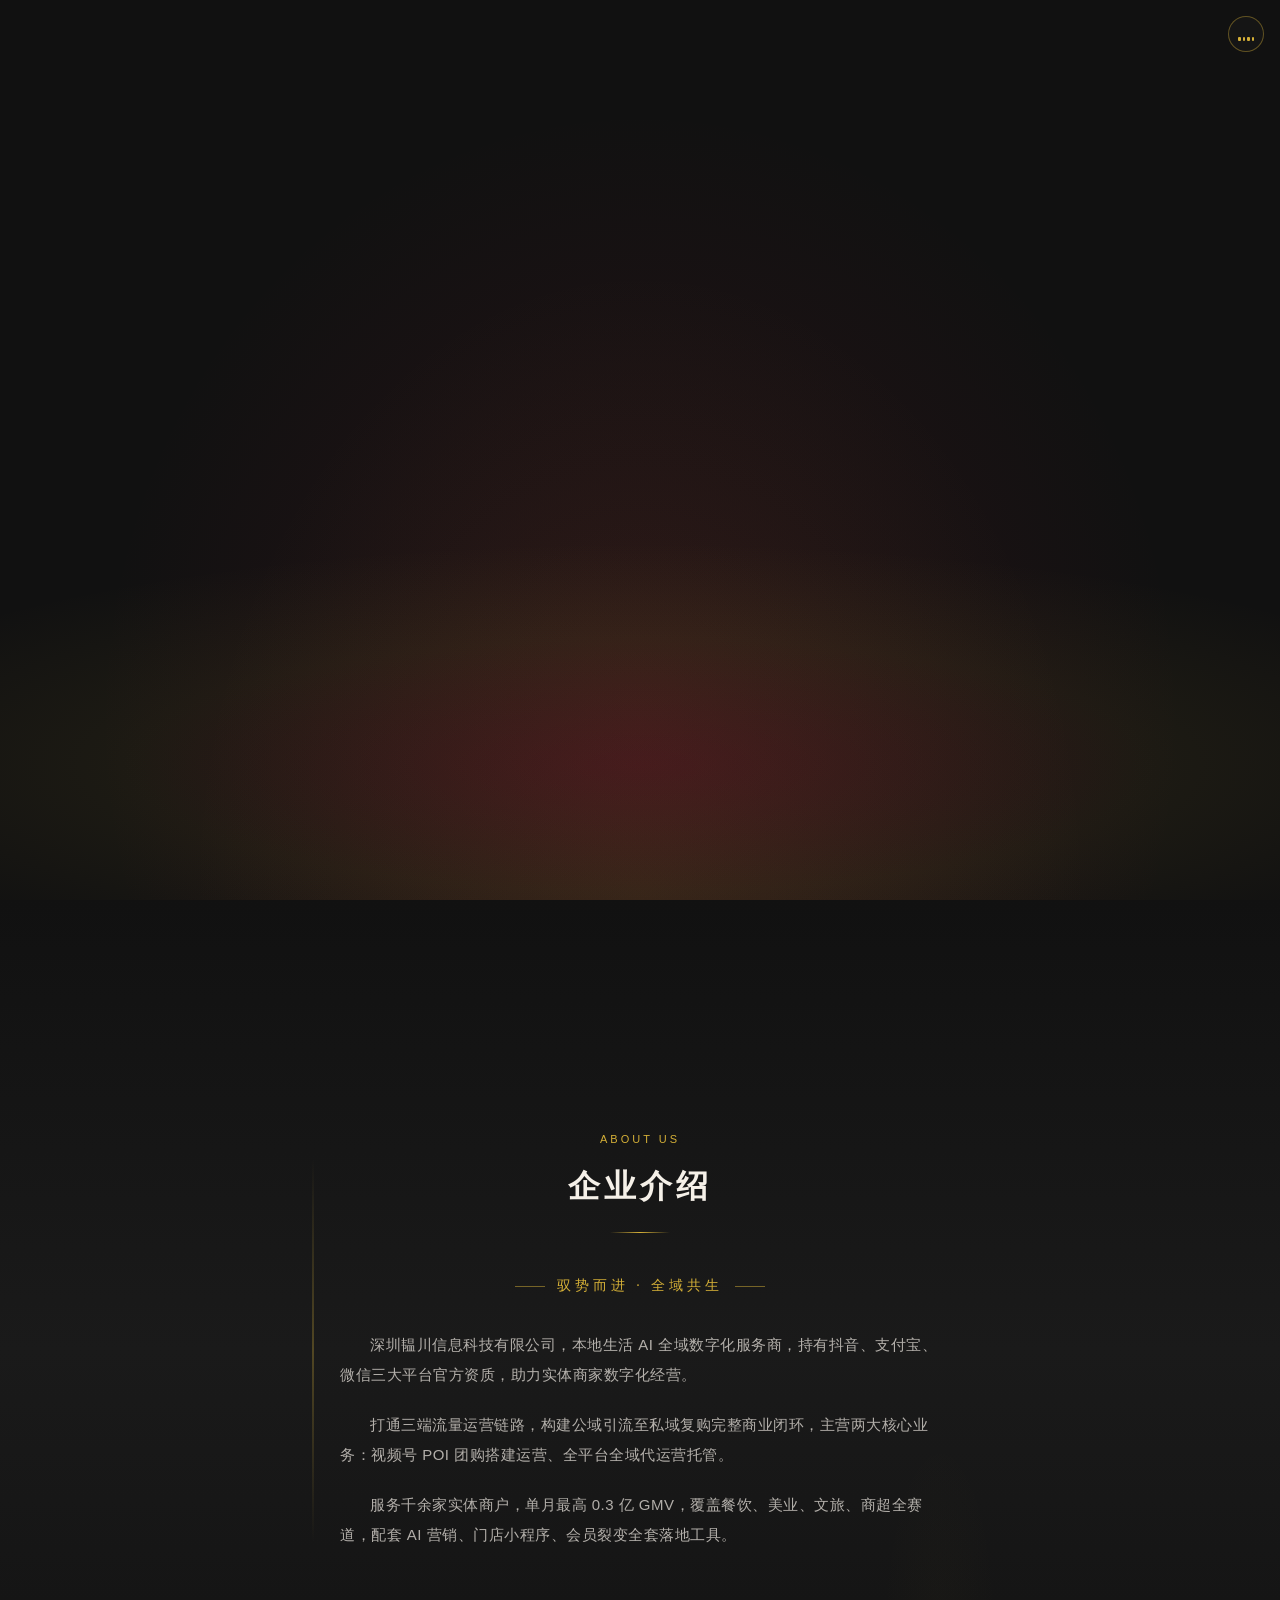
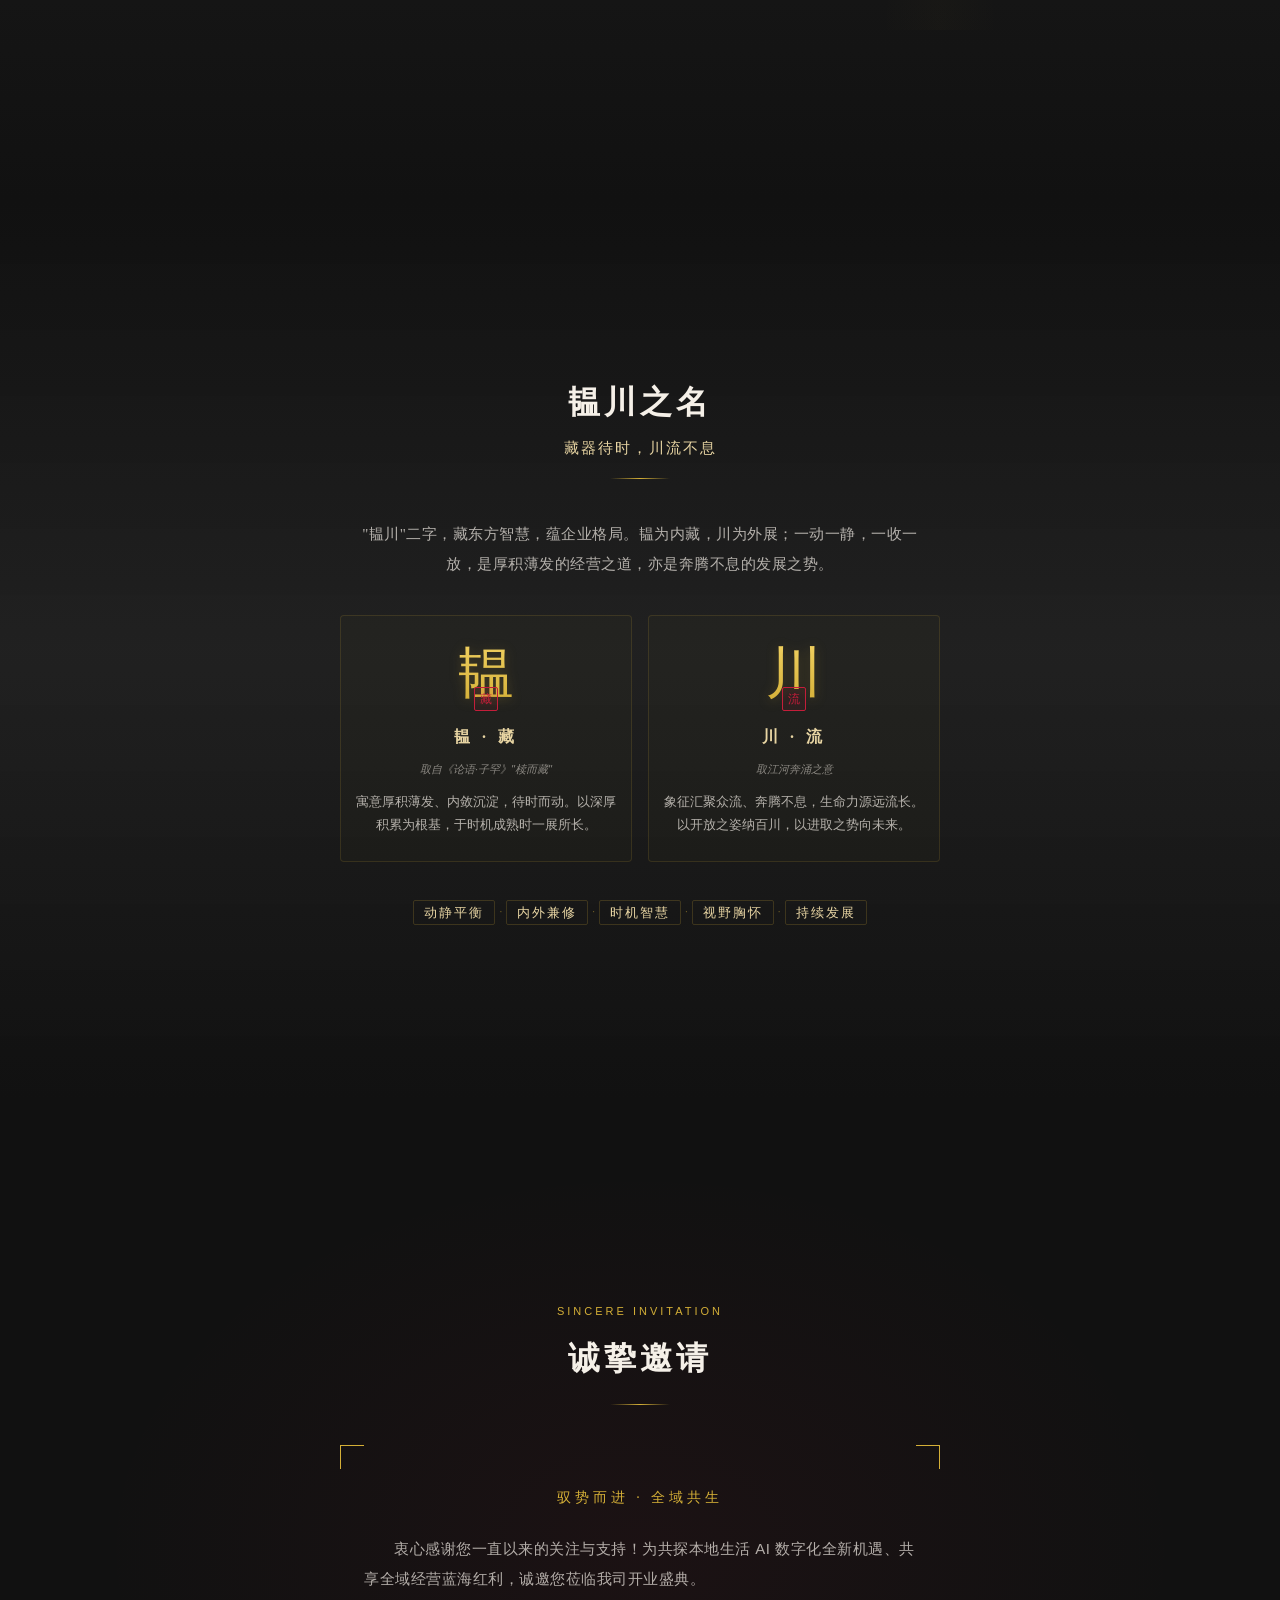
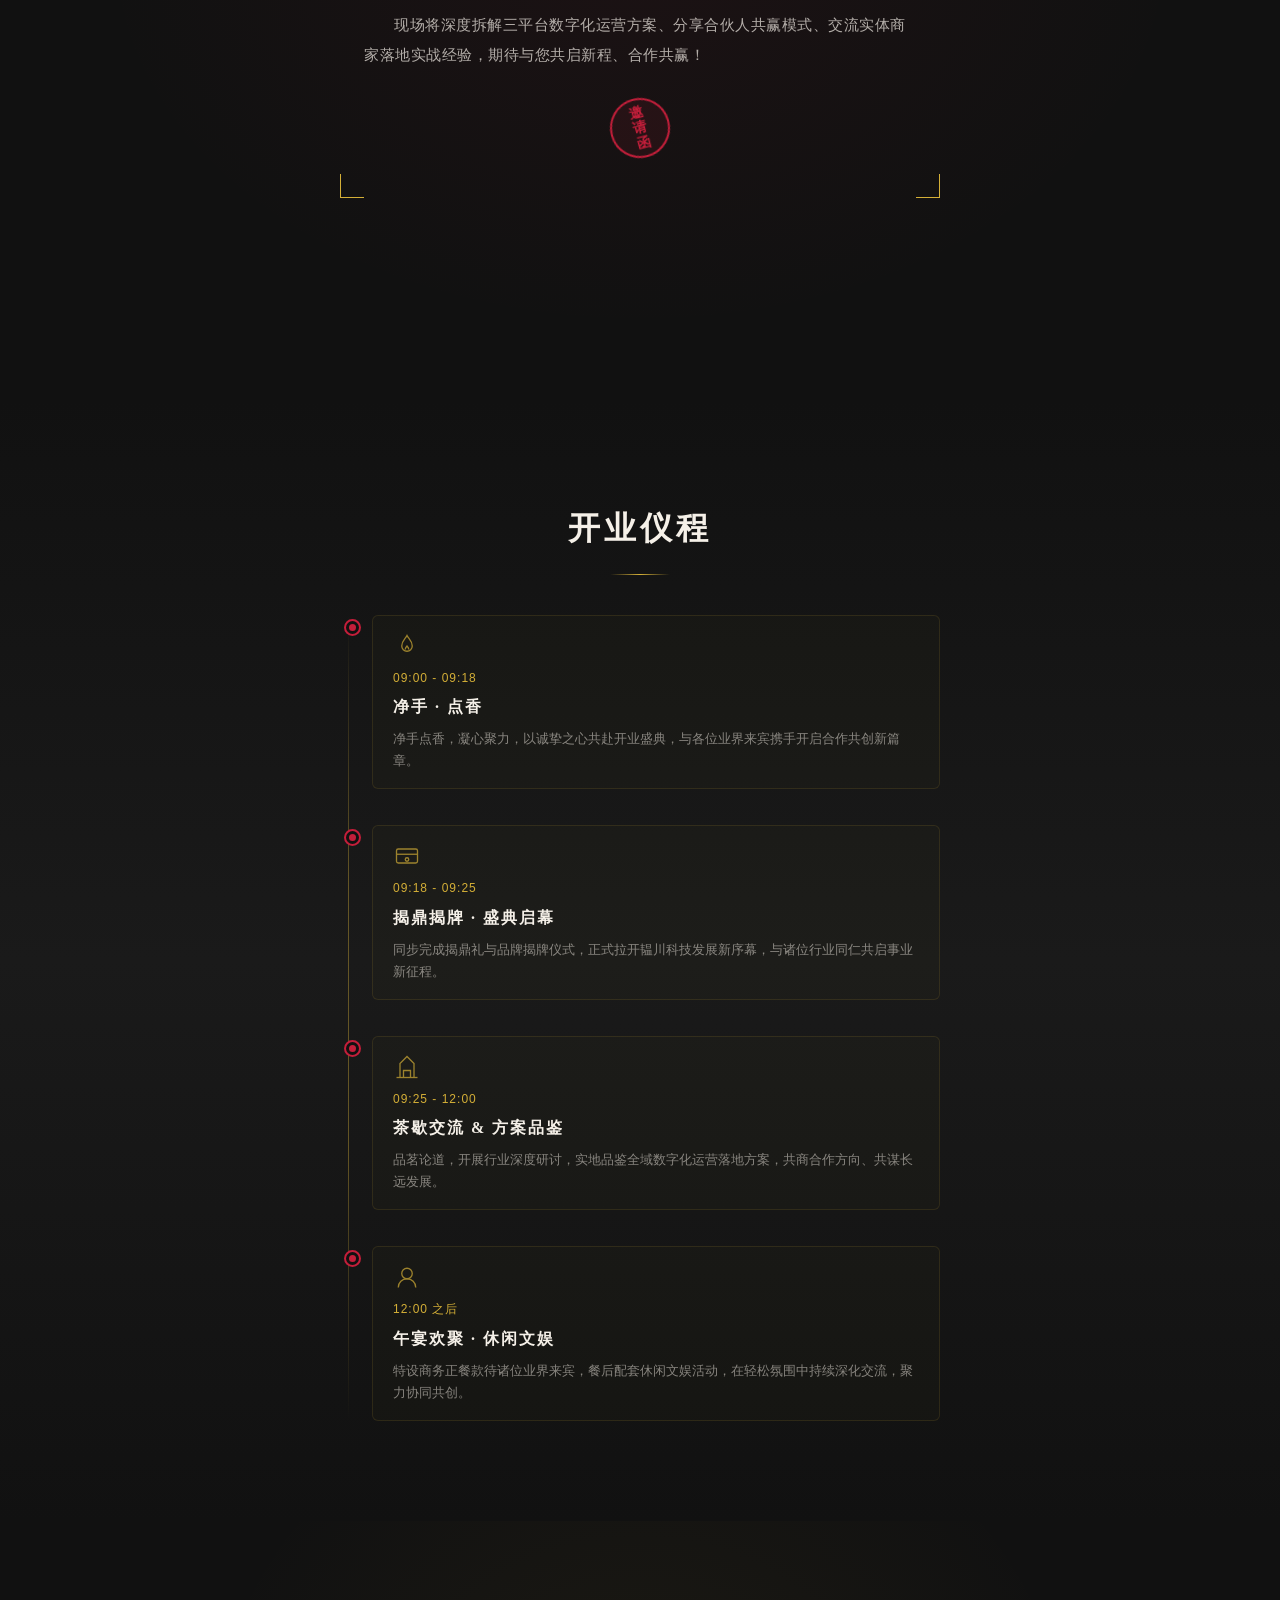
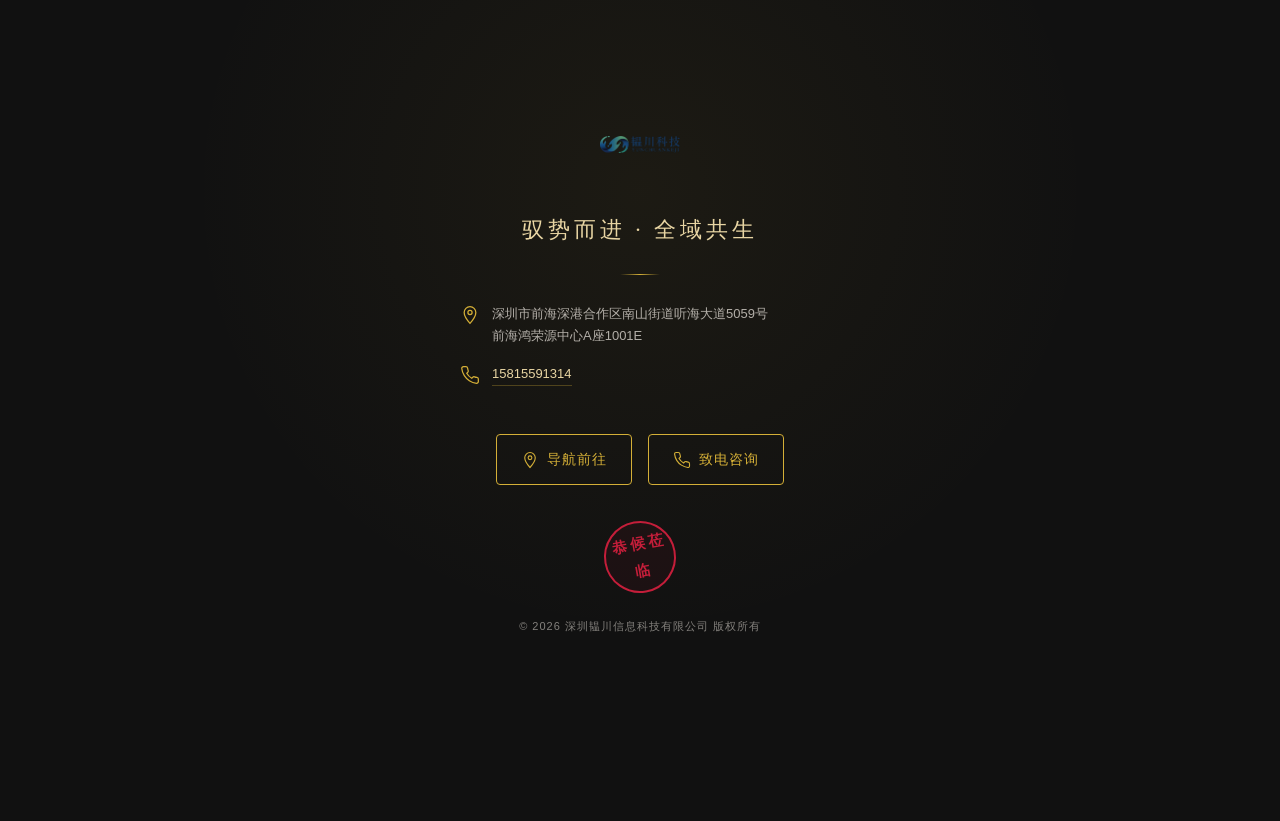
==== commit b8887751: "yc" ====
--- a/index.html
+++ b/index.html
@@ -17,8 +17,13 @@
   <!-- 水纹背景画布 -->
   <canvas id="water-canvas"></canvas>
 
+  <!-- 背景音乐 -->
+  <audio id="bg-music" loop preload="auto">
+    <source src="yunchuanmusic.mp3" type="audio/mpeg">
+  </audio>
+
   <!-- 音乐控制按钮 -->
-  <button class="music-btn" id="music-btn" aria-label="背景音乐开关">
+  <button class="music-btn playing" id="music-btn" aria-label="背景音乐开关">
     <div class="music-icon">
       <span class="music-bar"></span>
       <span class="music-bar"></span>
@@ -216,7 +221,7 @@
               </div>
               <div class="timeline-time">09:00 - 09:18</div>
               <h3>净手 · 点香</h3>
-              <p>净手焚香，静心凝神，以虔诚之心迎接盛典开幕</p>
+              <p>净手点香，凝心聚力，以诚挚之心共赴开业盛典，与各位业界来宾携手开启合作共创新篇章。</p>
             </div>
           </div>
           <div class="timeline-item anim-item" data-delay="250">
@@ -232,8 +237,8 @@
                 </svg>
               </div>
               <div class="timeline-time">09:18 - 09:25</div>
-              <h3>揭牌 · 主持</h3>
-              <p>隆重的揭牌仪式，正式开启韫川科技新篇章</p>
+              <h3>揭鼎揭牌 · 盛典启幕</h3>
+              <p>同步完成揭鼎礼与品牌揭牌仪式，正式拉开韫川科技发展新序幕，与诸位行业同仁共启事业新征程。</p>
             </div>
           </div>
           <div class="timeline-item anim-item" data-delay="400">
@@ -248,9 +253,25 @@
                   <line x1="4" y1="28" x2="28" y2="28"/>
                 </svg>
               </div>
-              <div class="timeline-time">09:25 之后</div>
-              <h3>茶歇交流与业务体验</h3>
-              <p>品茗论道，深入交流，亲身体验全域数字化运营方案</p>
+              <div class="timeline-time">09:25 - 12:00</div>
+              <h3>茶歇交流 & 方案品鉴</h3>
+              <p>品茗论道，开展行业深度研讨，实地品鉴全域数字化运营落地方案，共商合作方向、共谋长远发展。</p>
+            </div>
+          </div>
+          <div class="timeline-item anim-item" data-delay="550">
+            <div class="timeline-dot">
+              <div class="dot-inner"></div>
+            </div>
+            <div class="timeline-card">
+              <div class="timeline-icon">
+                <svg viewBox="0 0 32 32" fill="none" stroke="currentColor" stroke-width="1.5">
+                  <circle cx="16" cy="12" r="6"/>
+                  <path d="M6 28c0-5.5 4.5-10 10-10s10 4.5 10 10"/>
+                </svg>
+              </div>
+              <div class="timeline-time">12:00 之后</div>
+              <h3>午宴欢聚 · 休闲文娱</h3>
+              <p>特设商务正餐款待诸位业界来宾，餐后配套休闲文娱活动，在轻松氛围中持续深化交流，聚力协同共创。</p>
             </div>
           </div>
         </div>
--- a/styles/main.css
+++ b/styles/main.css
@@ -238,6 +238,7 @@
   font-weight: 700;
   color: var(--warm-white);
   letter-spacing: 4px;
+  white-space: nowrap;
 }
 
 .section-subtitle {
@@ -246,6 +247,7 @@
   color: var(--gold-light);
   margin-top: 4px;
   letter-spacing: 2px;
+  white-space: nowrap;
 }
 
 .header-line {
@@ -332,6 +334,7 @@
   line-height: 1.4;
   text-shadow: none;
   filter: drop-shadow(0 2px 8px rgba(212, 175, 55, 0.3));
+  white-space: nowrap;
 }
 
 /* 副标题 */
@@ -341,6 +344,7 @@
   color: var(--warm-white-dim);
   letter-spacing: 3px;
   margin-bottom: 32px;
+  white-space: nowrap;
 }
 
 /* 时间地址 */
@@ -431,6 +435,7 @@
   letter-spacing: 4px;
   margin-bottom: 32px;
   position: relative;
+  white-space: nowrap;
 }
 
 .about-quote::before,
@@ -574,6 +579,7 @@
   color: var(--gold-light);
   margin-bottom: 8px;
   letter-spacing: 4px;
+  white-space: nowrap;
 }
 
 .culture-source {
@@ -652,6 +658,7 @@
   color: var(--gold);
   letter-spacing: 4px;
   margin-bottom: 24px;
+  white-space: nowrap;
 }
 
 .invite-body p {
@@ -785,6 +792,7 @@
   color: var(--warm-white);
   margin-bottom: 6px;
   letter-spacing: 2px;
+  white-space: nowrap;
 }
 
 .timeline-card p {
@@ -827,6 +835,7 @@
   color: var(--gold-light);
   letter-spacing: 4px;
   margin-bottom: 24px;
+  white-space: nowrap;
 }
 
 .footer-divider {
@@ -951,18 +960,31 @@
 /* =============================================
    响应式适配
    ============================================= */
+
+/* 小屏手机 (320px - 375px) */
 @media (max-width: 375px) {
   .title-main {
-    font-size: 30px;
+    font-size: 28px;
+    letter-spacing: 2px;
   }
 
   .hero-logo {
-    width: 110px;
-    height: 110px;
+    width: 100px;
+    height: 100px;
+  }
+
+  .hero-subtitle {
+    font-size: 13px;
+    letter-spacing: 1px;
   }
 
   .section-title {
-    font-size: 24px;
+    font-size: 22px;
+    letter-spacing: 2px;
+  }
+
+  .section-subtitle {
+    font-size: 13px;
   }
 
   .culture-columns {
@@ -972,6 +994,16 @@
 
   .culture-char {
     font-size: 44px;
+  }
+
+  .culture-col h3 {
+    font-size: 14px;
+    letter-spacing: 2px;
+  }
+
+  .timeline-card h3 {
+    font-size: 14px;
+    letter-spacing: 1px;
   }
 
   .footer-actions {
@@ -990,8 +1022,57 @@
     font-size: 11px;
     padding: 3px 6px;
   }
-}
-
+
+  .section-inner {
+    padding: 60px 20px;
+  }
+}
+
+/* 标准手机 (376px - 480px) - 720*1280设备 */
+@media (min-width: 376px) and (max-width: 480px) {
+  .title-main {
+    font-size: 34px;
+  }
+
+  .hero-logo {
+    width: 130px;
+    height: 130px;
+  }
+
+  .section-title {
+    font-size: 26px;
+  }
+
+  .section-inner {
+    padding: 70px 28px;
+  }
+
+  .timeline-card h3 {
+    font-size: 15px;
+  }
+}
+
+/* 大屏手机/小平板 (481px - 767px) */
+@media (min-width: 481px) and (max-width: 767px) {
+  .title-main {
+    font-size: 40px;
+  }
+
+  .hero-logo {
+    width: 150px;
+    height: 150px;
+  }
+
+  .section-title {
+    font-size: 30px;
+  }
+
+  .section-inner {
+    padding: 80px 36px;
+  }
+}
+
+/* 平板及以上 (768px+) */
 @media (min-width: 768px) {
   .section-inner {
     max-width: 680px;
@@ -1023,3 +1104,40 @@
     font-size: 15px;
   }
 }
+
+/* 超小屏适配 (320px以下) */
+@media (max-width: 320px) {
+  .title-main {
+    font-size: 24px;
+    letter-spacing: 1px;
+  }
+
+  .hero-subtitle {
+    font-size: 12px;
+    letter-spacing: 0.5px;
+  }
+
+  .section-title {
+    font-size: 20px;
+    letter-spacing: 1px;
+  }
+
+  .hero-logo {
+    width: 80px;
+    height: 80px;
+  }
+
+  .section-inner {
+    padding: 50px 16px;
+  }
+
+  .culture-col h3 {
+    font-size: 13px;
+    letter-spacing: 1px;
+  }
+
+  .timeline-card h3 {
+    font-size: 13px;
+    letter-spacing: 1px;
+  }
+}
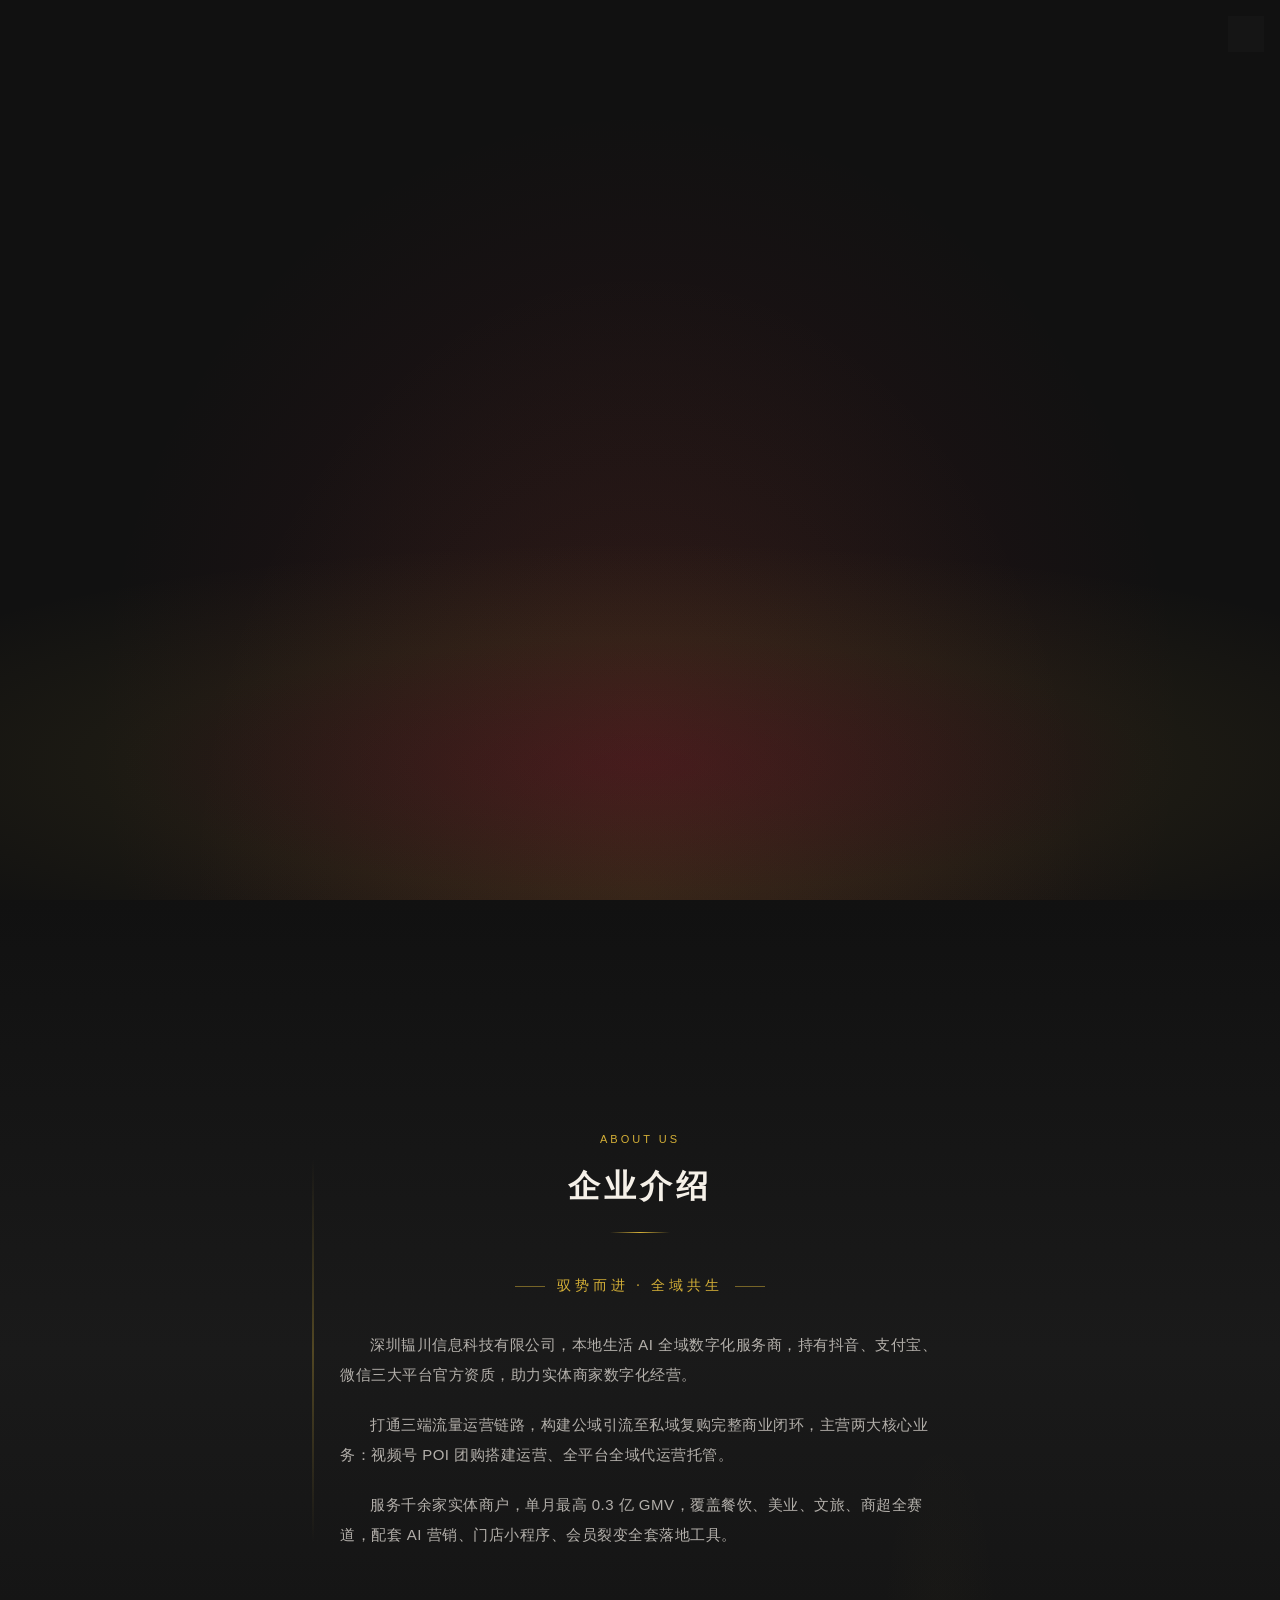
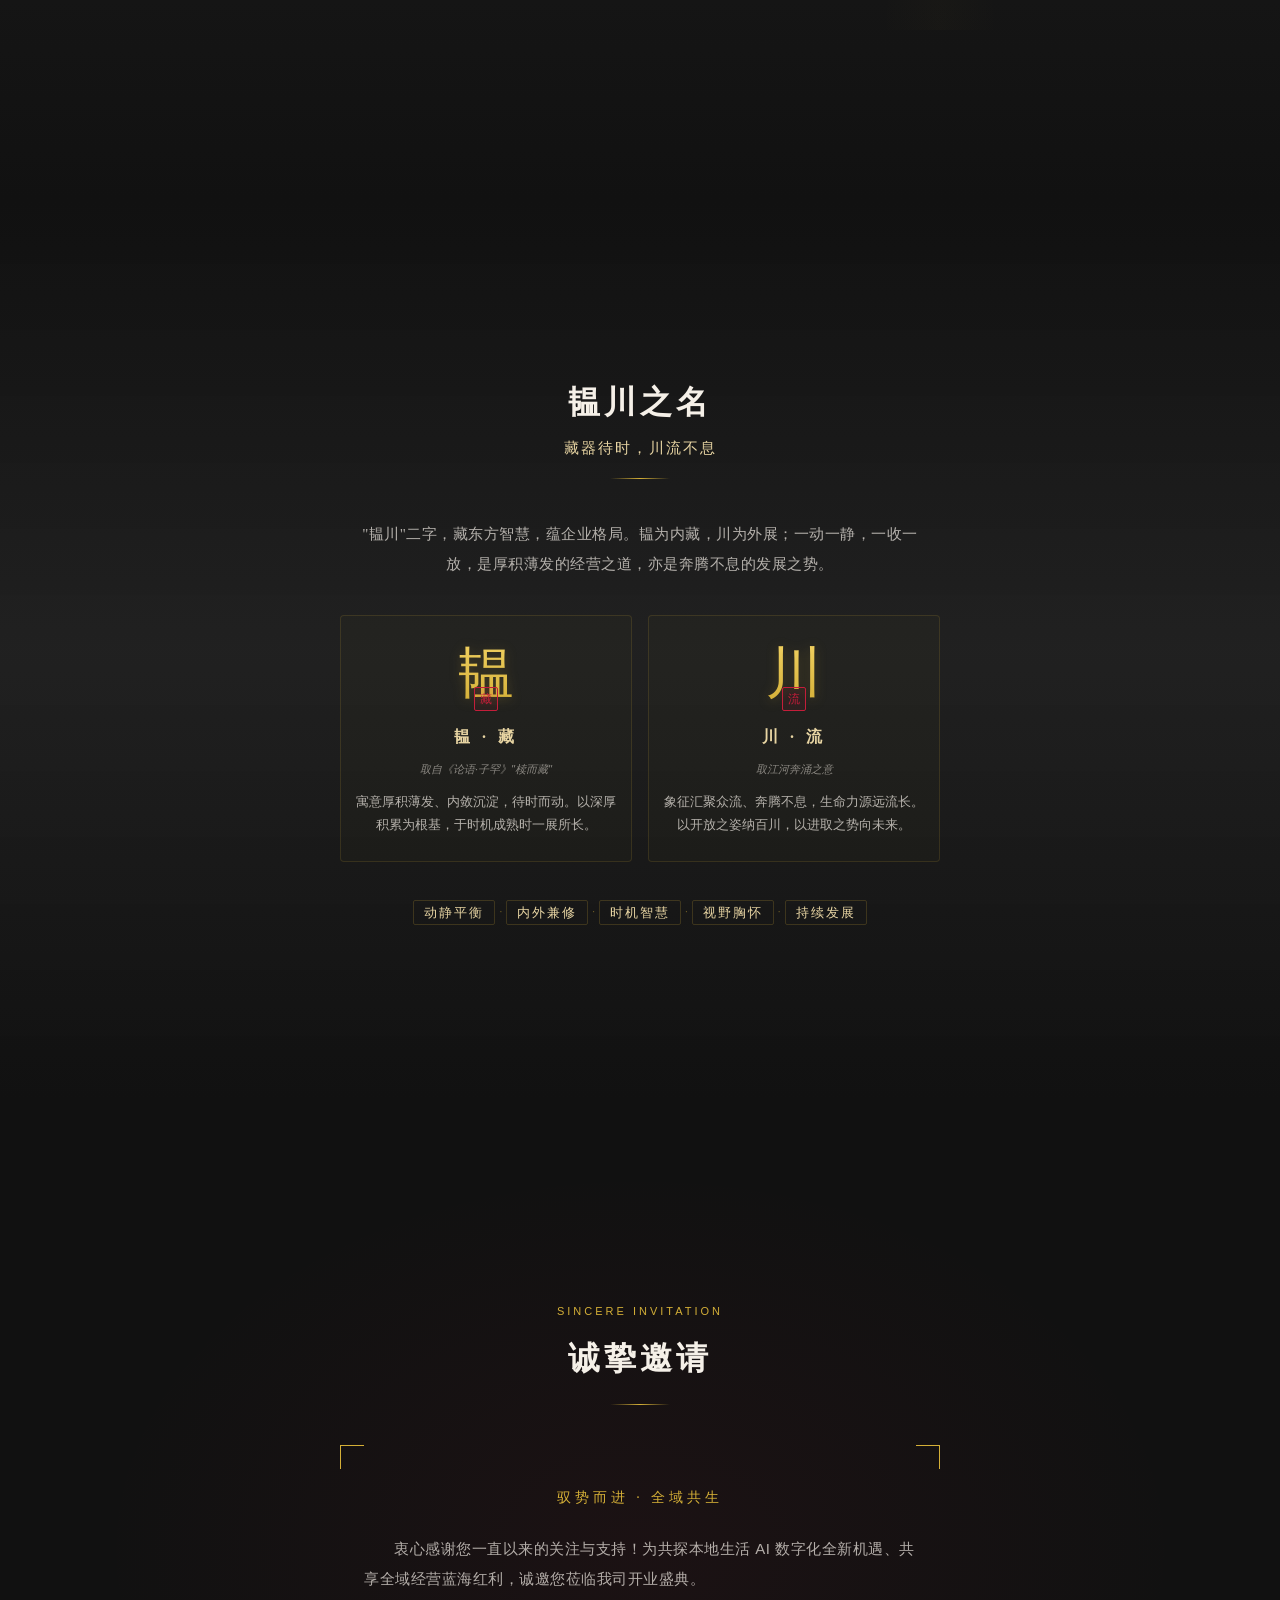
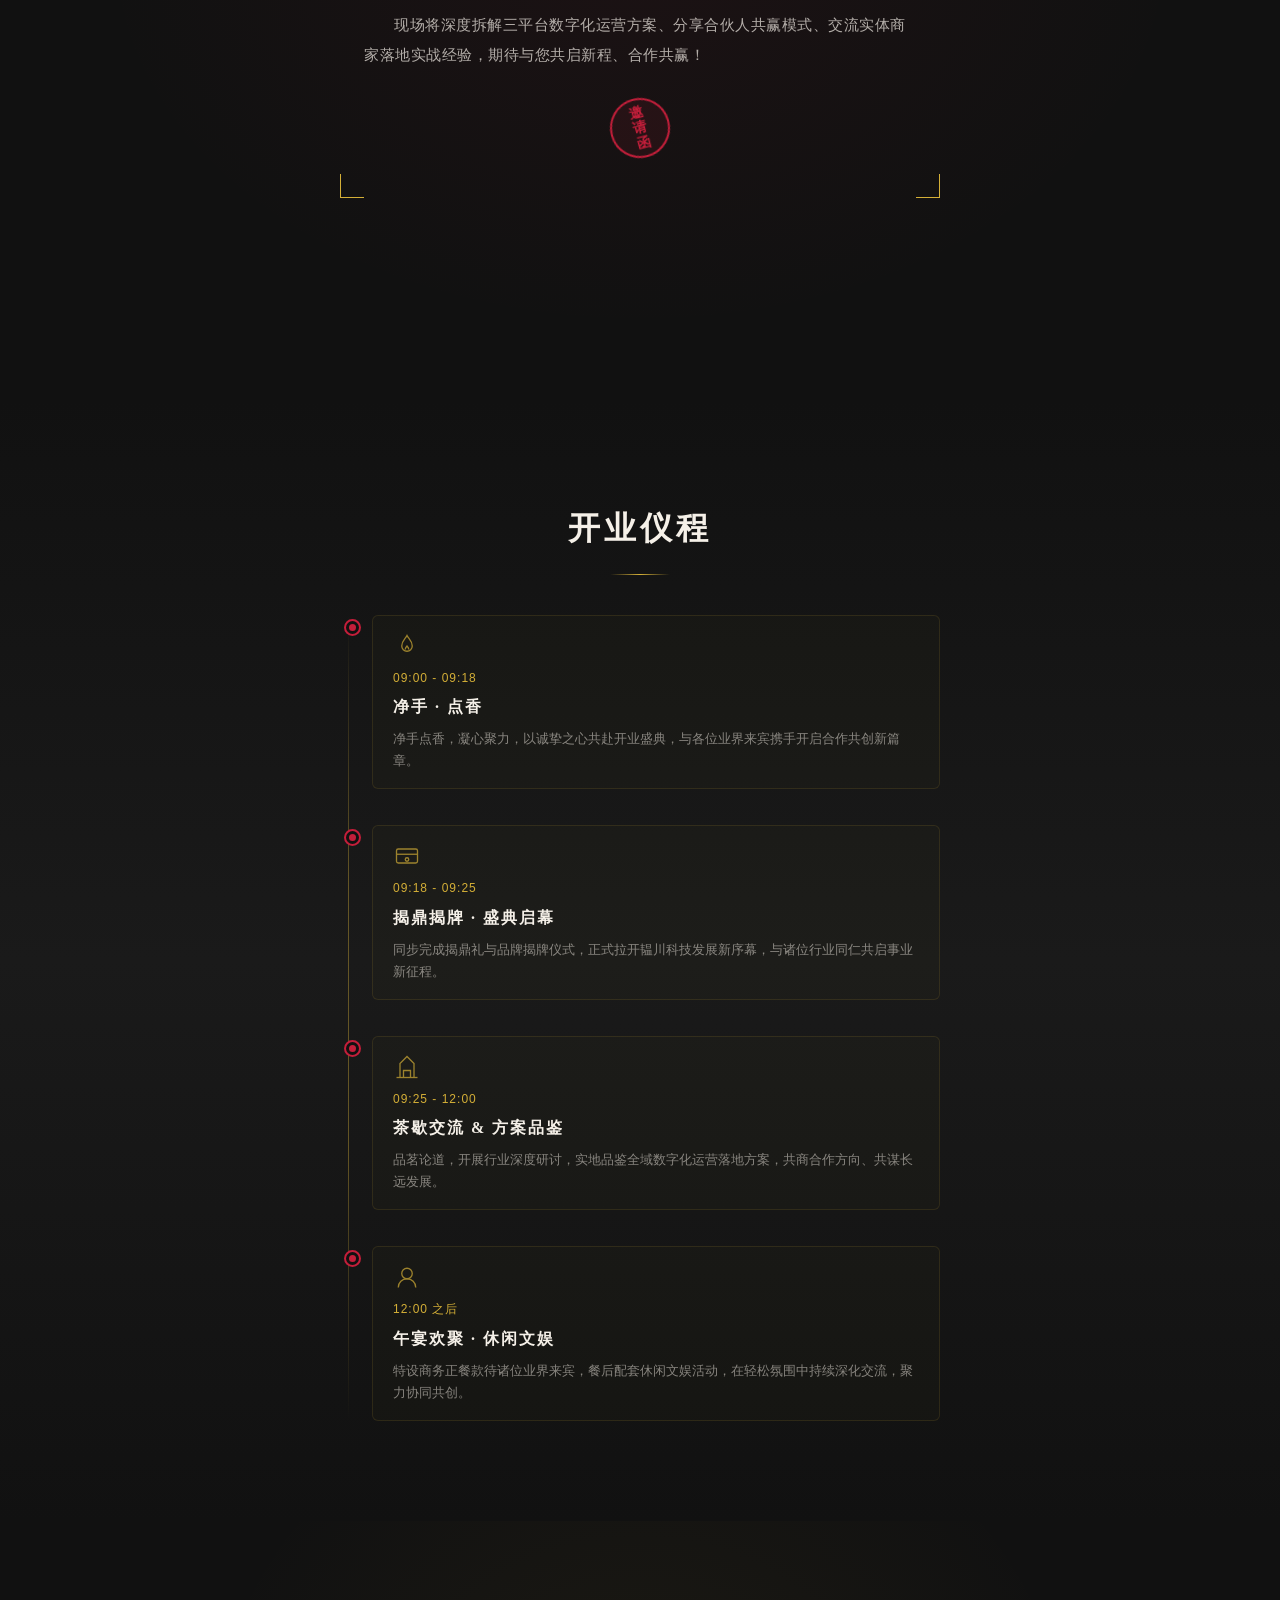
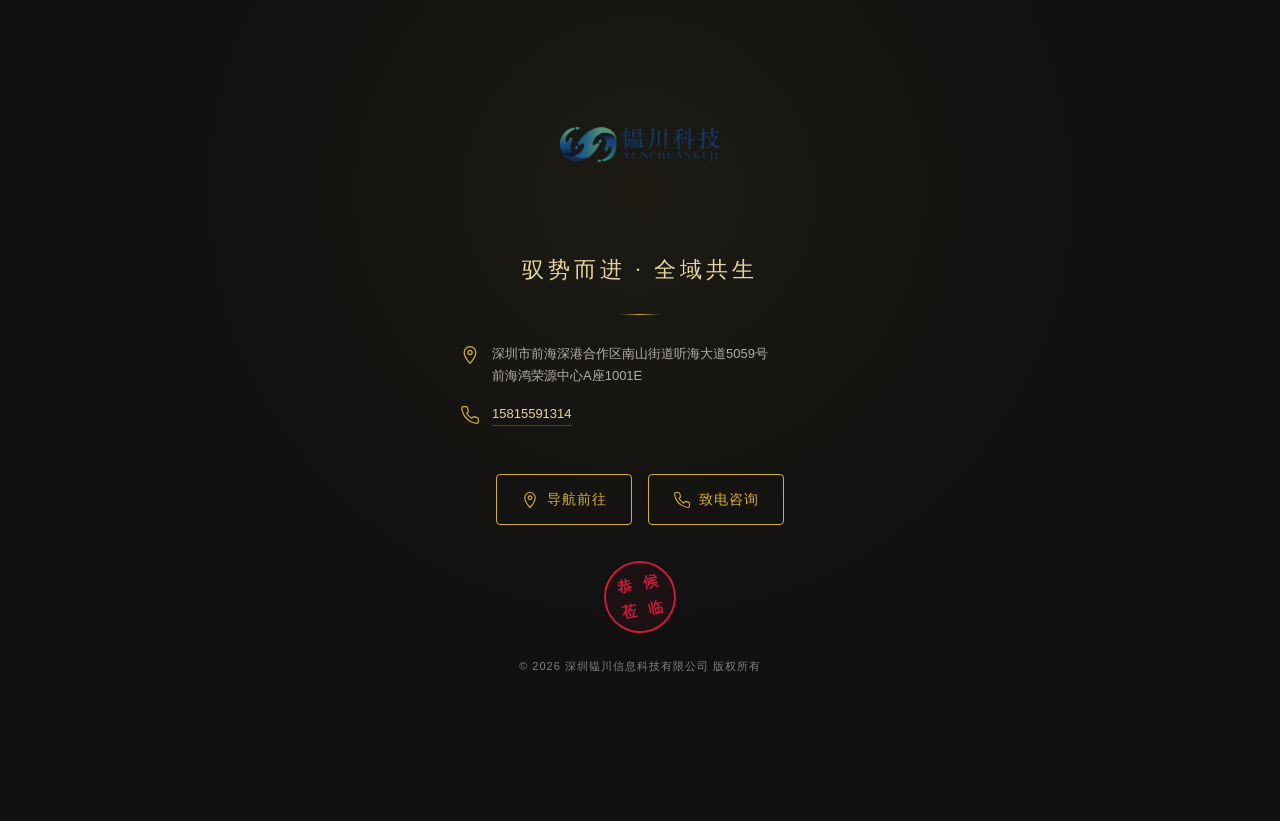
==== commit e68de333: "Update: 调整logo尺寸、音乐默认开启、印章布局" ====
--- a/index.html
+++ b/index.html
@@ -18,7 +18,7 @@
   <canvas id="water-canvas"></canvas>
 
   <!-- 背景音乐 -->
-  <audio id="bg-music" loop preload="auto">
+  <audio id="bg-music" loop preload="auto" muted>
     <source src="yunchuanmusic.mp3" type="audio/mpeg">
   </audio>
 
--- a/styles/main.css
+++ b/styles/main.css
@@ -299,8 +299,8 @@
 }
 
 .hero-logo {
-  width: 140px;
-  height: 140px;
+  width: 200px;
+  height: 200px;
   object-fit: contain;
   filter: drop-shadow(0 0 20px rgba(212, 175, 55, 0.2));
   animation: heroLogoFloat 4s ease-in-out infinite;
@@ -823,8 +823,8 @@
 }
 
 .footer-logo {
-  width: 80px;
-  height: 80px;
+  width: 160px;
+  height: 160px;
   object-fit: contain;
   opacity: 0.8;
 }
@@ -931,14 +931,15 @@
   height: 72px;
   border: 2px solid var(--red);
   border-radius: 50%;
-  display: flex;
-  flex-wrap: wrap;
-  align-items: center;
-  justify-content: center;
+  display: grid;
+  grid-template-columns: repeat(2, 1fr);
+  grid-template-rows: repeat(2, 1fr);
+  align-items: center;
+  justify-items: center;
   background: rgba(196, 30, 58, 0.06);
   transform: rotate(-10deg);
   padding: 8px;
-  gap: 2px;
+  gap: 0;
 }
 
 .stamp-circle-lg span {
@@ -946,9 +947,8 @@
   font-size: 15px;
   color: var(--red);
   font-weight: 700;
-  width: 16px;
   text-align: center;
-  line-height: 1.2;
+  line-height: 1;
 }
 
 .footer-copy {
@@ -969,8 +969,8 @@
   }
 
   .hero-logo {
-    width: 100px;
-    height: 100px;
+    width: 140px;
+    height: 140px;
   }
 
   .hero-subtitle {
@@ -1035,8 +1035,8 @@
   }
 
   .hero-logo {
-    width: 130px;
-    height: 130px;
+    width: 180px;
+    height: 180px;
   }
 
   .section-title {
@@ -1059,8 +1059,8 @@
   }
 
   .hero-logo {
-    width: 150px;
-    height: 150px;
+    width: 200px;
+    height: 200px;
   }
 
   .section-title {
@@ -1084,8 +1084,8 @@
   }
 
   .hero-logo {
-    width: 160px;
-    height: 160px;
+    width: 220px;
+    height: 220px;
   }
 
   .section-title {
@@ -1123,8 +1123,8 @@
   }
 
   .hero-logo {
-    width: 80px;
-    height: 80px;
+    width: 100px;
+    height: 100px;
   }
 
   .section-inner {
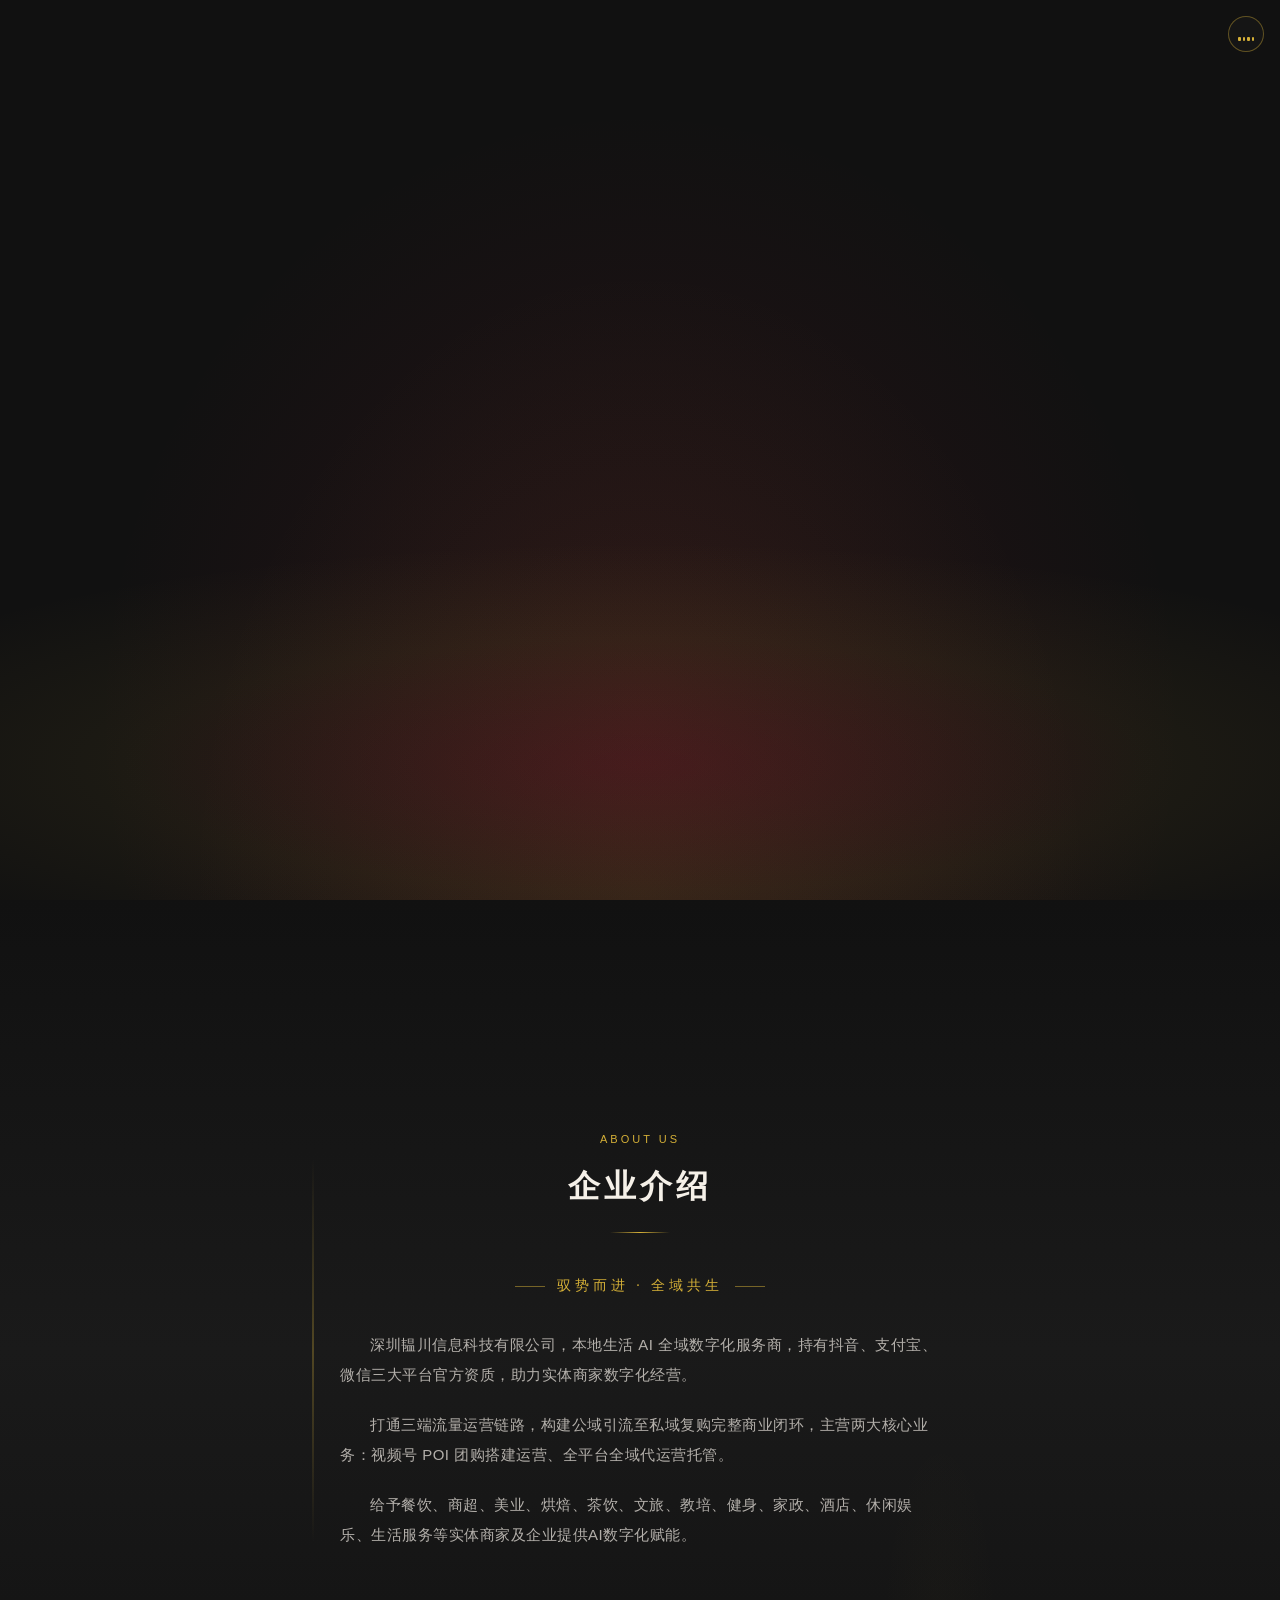
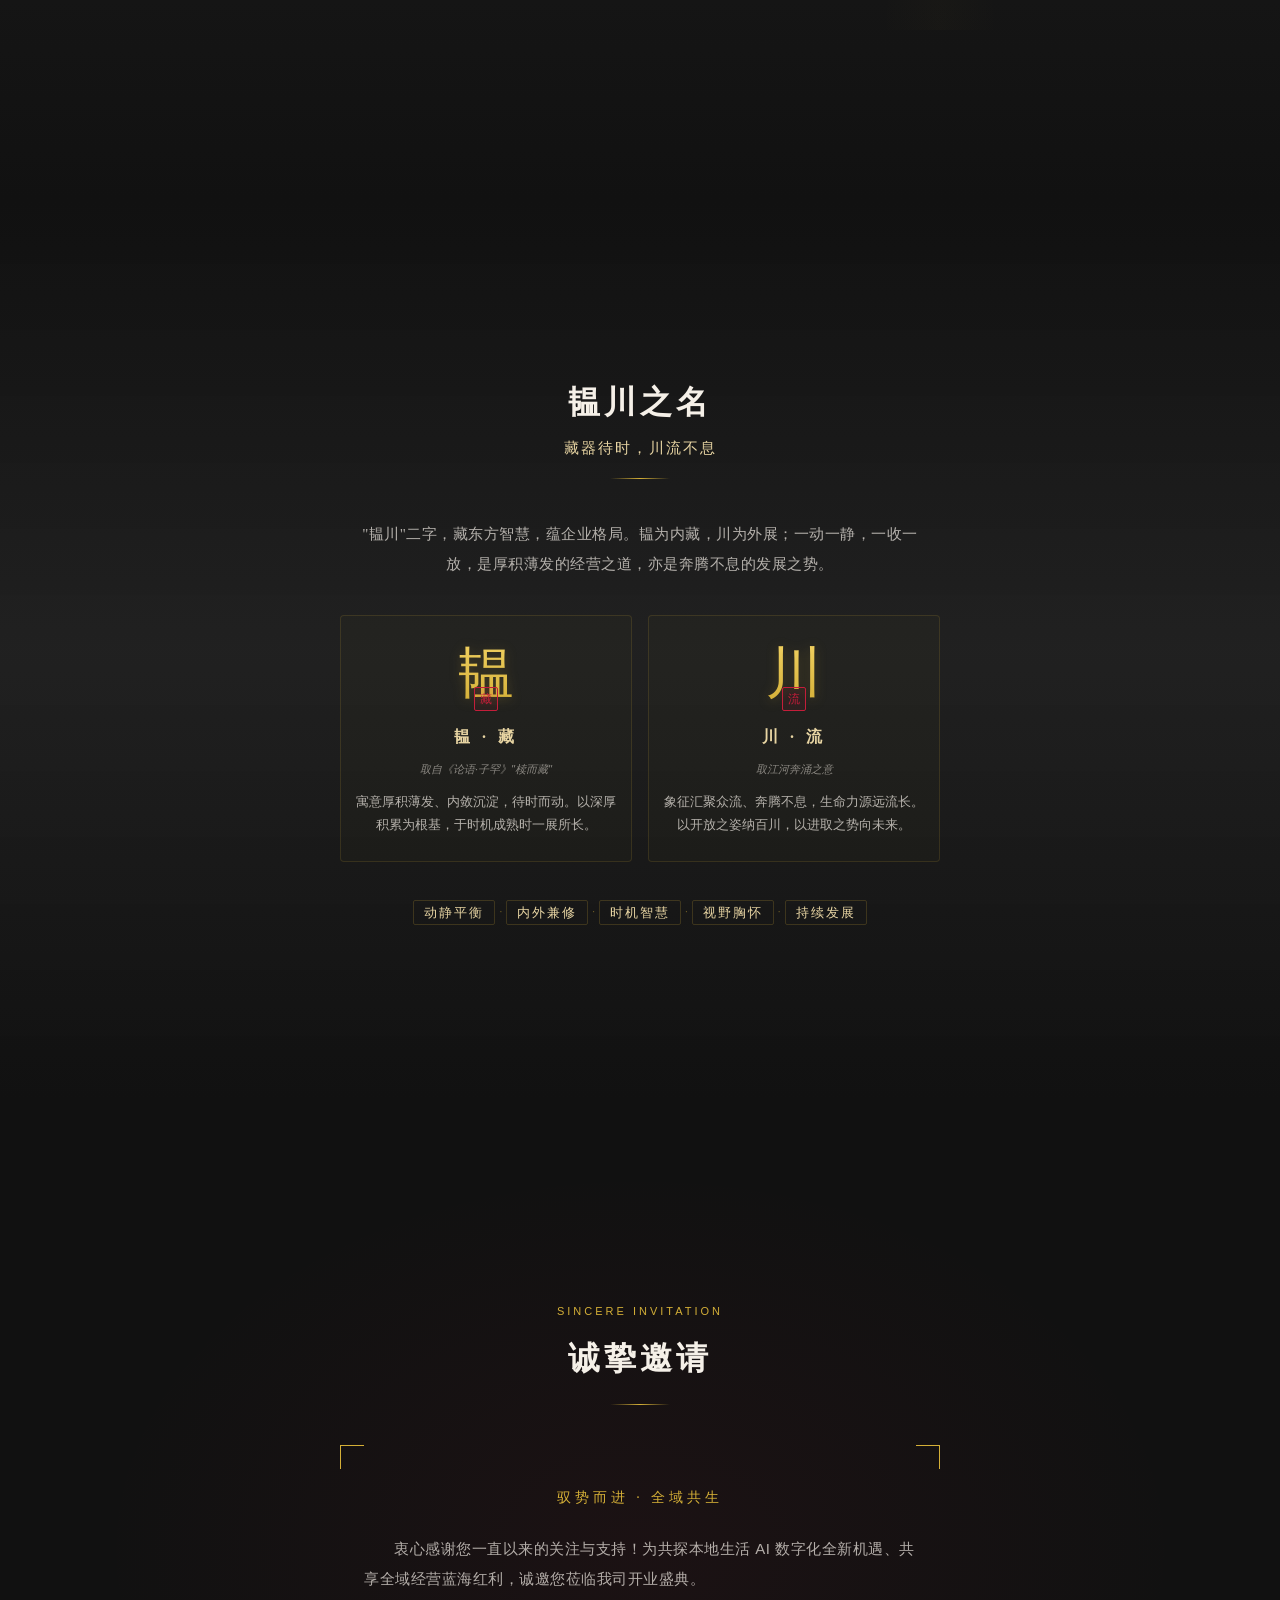
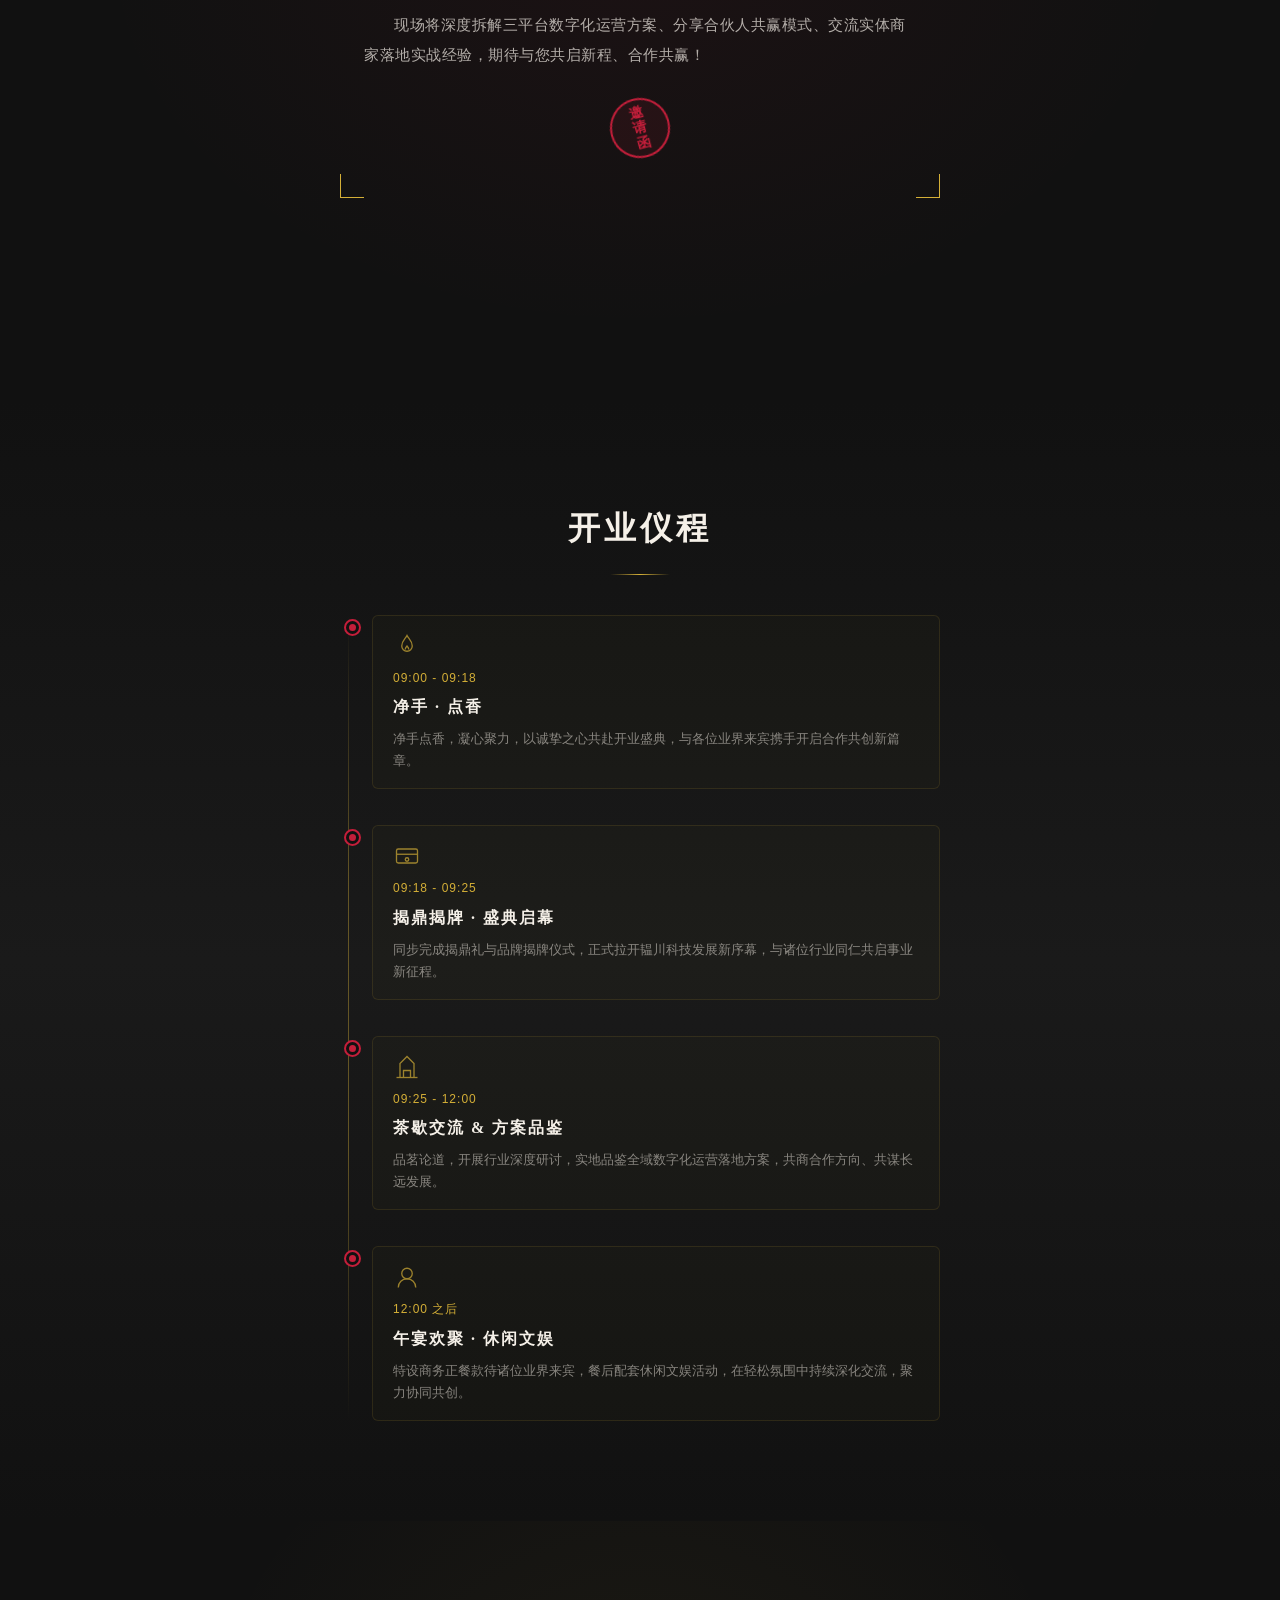
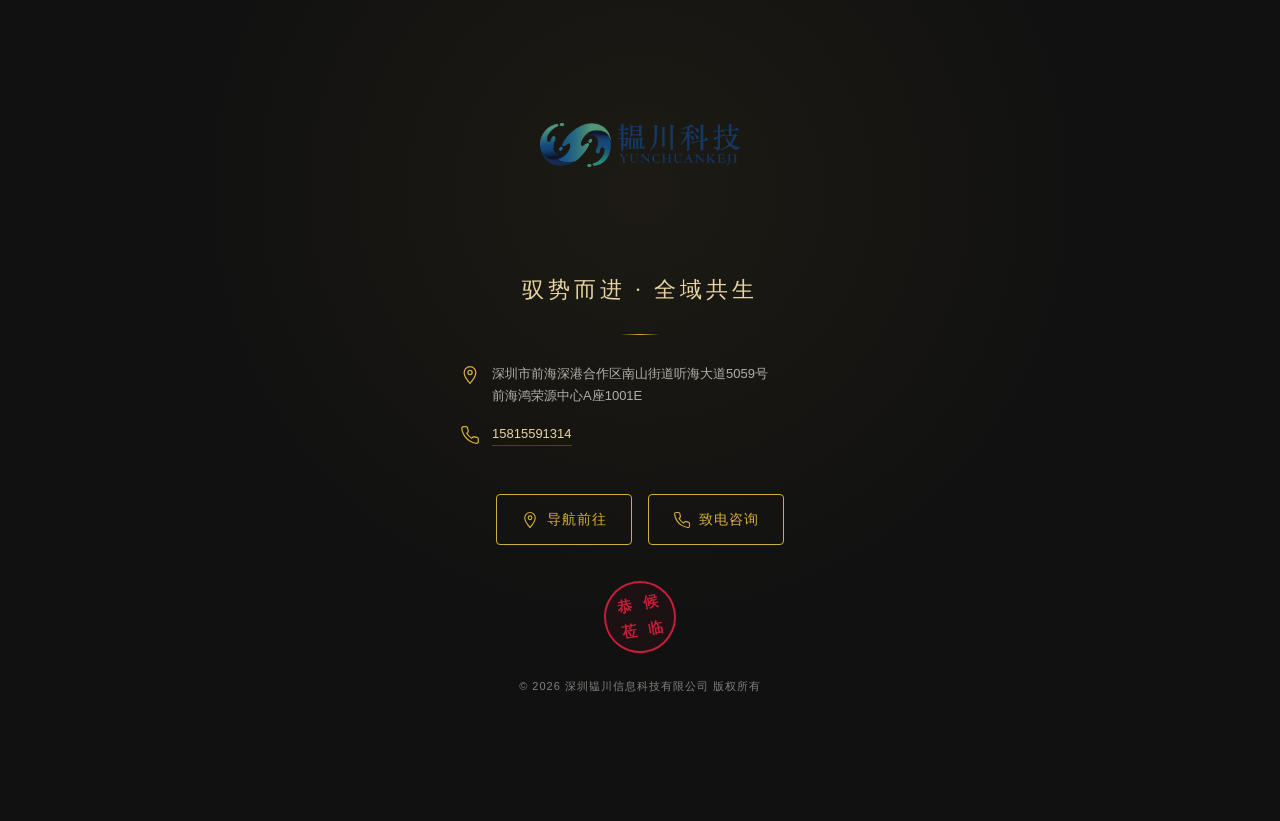
==== commit 4f34f962: "Update: 修改企业介绍内容" ====
--- a/index.html
+++ b/index.html
@@ -99,7 +99,7 @@
             打通三端流量运营链路，构建公域引流至私域复购完整商业闭环，主营两大核心业务：视频号 POI 团购搭建运营、全平台全域代运营托管。
           </p>
           <p class="anim-item" data-delay="500">
-            服务千余家实体商户，单月最高 0.3 亿 GMV，覆盖餐饮、美业、文旅、商超全赛道，配套 AI 营销、门店小程序、会员裂变全套落地工具。
+            给予餐饮、商超、美业、烘焙、茶饮、文旅、教培、健身、家政、酒店、休闲娱乐、生活服务等实体商家及企业提供AI数字化赋能。
           </p>
         </div>
         <!-- 右侧水墨山川装饰 -->
--- a/styles/main.css
+++ b/styles/main.css
@@ -299,8 +299,10 @@
 }
 
 .hero-logo {
-  width: 200px;
-  height: 200px;
+  width: 58vw;
+  height: 58vw;
+  max-width: 220px;
+  max-height: 220px;
   object-fit: contain;
   filter: drop-shadow(0 0 20px rgba(212, 175, 55, 0.2));
   animation: heroLogoFloat 4s ease-in-out infinite;
@@ -823,8 +825,10 @@
 }
 
 .footer-logo {
-  width: 160px;
-  height: 160px;
+  width: 48vw;
+  height: 48vw;
+  max-width: 200px;
+  max-height: 200px;
   object-fit: contain;
   opacity: 0.8;
 }
@@ -968,11 +972,6 @@
     letter-spacing: 2px;
   }
 
-  .hero-logo {
-    width: 140px;
-    height: 140px;
-  }
-
   .hero-subtitle {
     font-size: 13px;
     letter-spacing: 1px;
@@ -1034,11 +1033,6 @@
     font-size: 34px;
   }
 
-  .hero-logo {
-    width: 180px;
-    height: 180px;
-  }
-
   .section-title {
     font-size: 26px;
   }
@@ -1056,11 +1050,6 @@
 @media (min-width: 481px) and (max-width: 767px) {
   .title-main {
     font-size: 40px;
-  }
-
-  .hero-logo {
-    width: 200px;
-    height: 200px;
   }
 
   .section-title {
@@ -1083,11 +1072,6 @@
     font-size: 44px;
   }
 
-  .hero-logo {
-    width: 220px;
-    height: 220px;
-  }
-
   .section-title {
     font-size: 32px;
   }
@@ -1122,11 +1106,6 @@
     letter-spacing: 1px;
   }
 
-  .hero-logo {
-    width: 100px;
-    height: 100px;
-  }
-
   .section-inner {
     padding: 50px 16px;
   }
